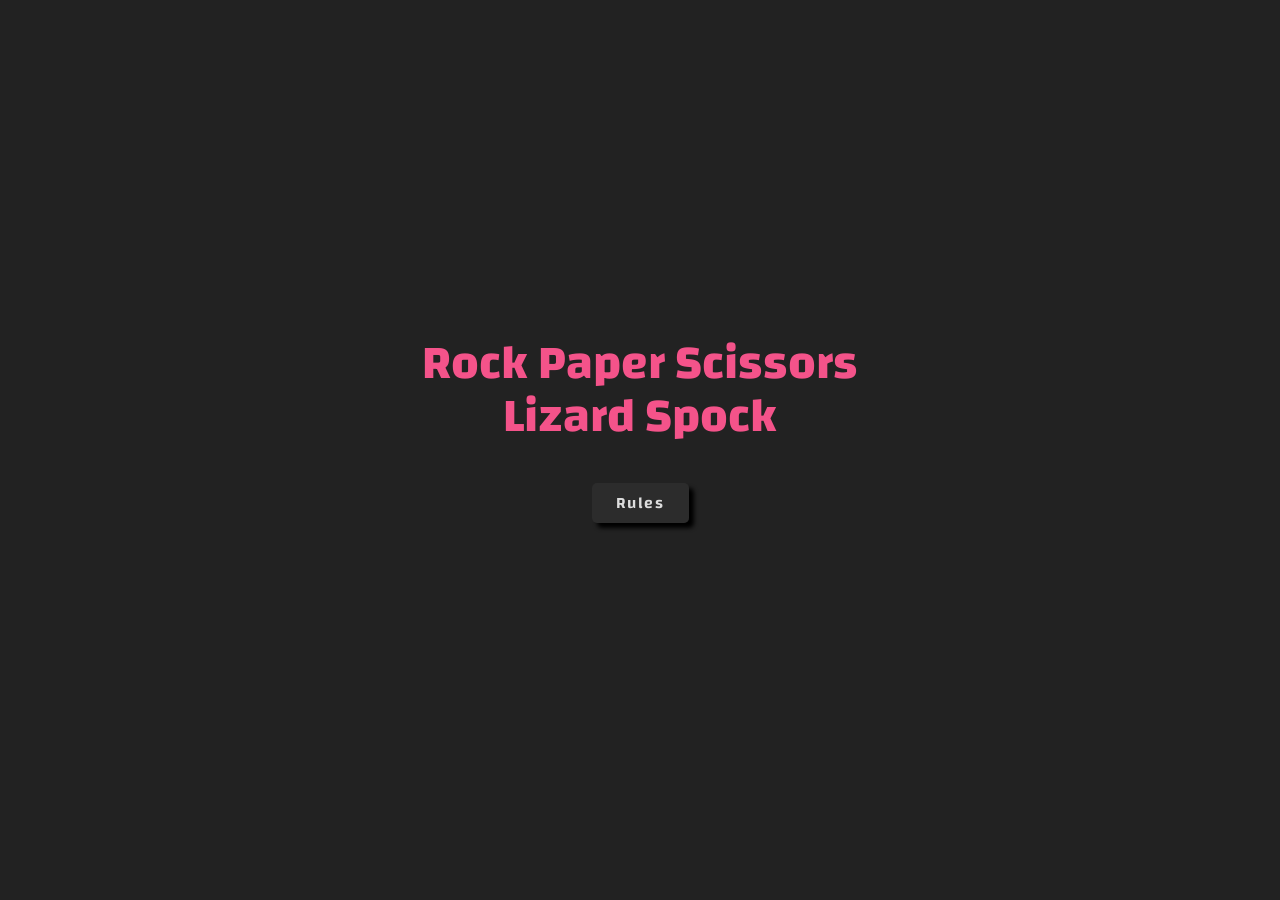
==== projects/rock-paper-scissors-lizard-spock/index.html @ 515b8f93 "Finish the heading and rules" ====
<!DOCTYPE html>
<html lang="en">
<head>
  <meta charset="UTF-8">
  <meta name="viewport" content="width=device-width, initial-scale=1.0">
  <link rel="stylesheet" href="../css-reset.css">
  <link rel="stylesheet" href="./css/style.css">
  <title>Rock Paper Scissors Lizard Spock</title>

  <script src="script.js" defer></script>
</head>
<body>
  <main>
    <h1>Rock Paper Scissors Lizard Spock</h1>
    <div class="rules-button-wrapper">
      <button class="rules-button">Rules</button>
    </div>

    <div class="rules-container">
      <div class="rules">
        <h2>Rules</h2>
        <div class="x-mark-wrapper">
          <button class="x-mark">
            <svg xmlns="http://www.w3.org/2000/svg" viewBox="0 0 384 512">
              <!--!Font Awesome Free 6.5.1 by @fontawesome - https://fontawesome.com License - https://fontawesome.com/license/free Copyright 2024 Fonticons, Inc.-->
              <path d="M342.6 150.6c12.5-12.5 12.5-32.8 0-45.3s-32.8-12.5-45.3 0L192 210.7 86.6 105.4c-12.5-12.5-32.8-12.5-45.3 0s-12.5 32.8 0 45.3L146.7 256 41.4 361.4c-12.5 12.5-12.5 32.8 0 45.3s32.8 12.5 45.3 0L192 301.3 297.4 406.6c12.5 12.5 32.8 12.5 45.3 0s12.5-32.8 0-45.3L237.3 256 342.6 150.6z"/>
            </svg>
          </button>
        </div>
        <ul>
          <li>scissors 
            <span>
              <svg xmlns="http://www.w3.org/2000/svg" viewBox="0 0 512 512"><!--!Font Awesome Free 6.5.1 by @fontawesome - https://fontawesome.com License - https://fontawesome.com/license/free Copyright 2024 Fonticons, Inc.--><path d="M.2 276.3c-1.2-35.3 26.4-65 61.7-66.2l3.3-.1L57 208.1C22.5 200.5 .7 166.3 8.3 131.8S50.2 75.5 84.7 83.2l173 38.3c2.3-2.9 4.7-5.7 7.1-8.5l18.4-20.3C299.9 74.5 323.5 64 348.3 64l10.2 0c54.1 0 104.1 28.7 131.3 75.4l1.5 2.6c13.6 23.2 20.7 49.7 20.7 76.6L512 344c0 66.3-53.7 120-120 120l-8 0-96 0c-35.3 0-64-28.7-64-64c0-2.8 .2-5.6 .5-8.3c-19.4-11-32.5-31.8-32.5-55.7c0-.8 0-1.6 0-2.4L66.4 338c-35.3 1.2-65-26.4-66.2-61.7zm63.4-18.2c-8.8 .3-15.7 7.7-15.4 16.5s7.7 15.7 16.5 15.4l161.5-5.6c9.8-.3 18.7 5.3 22.7 14.2s2.2 19.3-4.5 26.4c-2.8 2.9-4.4 6.7-4.4 11c0 8.8 7.2 16 16 16c9.1 0 17.4 5.1 21.5 13.3s3.2 17.9-2.3 25.1c-2 2.7-3.2 6-3.2 9.6c0 8.8 7.2 16 16 16l96 0 8 0c39.8 0 72-32.2 72-72l0-125.4c0-18.4-4.9-36.5-14.2-52.4l-1.5-2.6c-18.6-32-52.8-51.6-89.8-51.6l-10.2 0c-11.3 0-22 4.8-29.6 13.1l-17.5-15.9 17.5 15.9-18.4 20.3c-.6 .6-1.1 1.3-1.7 1.9l57 13.2c8.6 2 14 10.6 12 19.2s-10.6 14-19.2 12l-85.6-19.7L74.3 130c-8.6-1.9-17.2 3.5-19.1 12.2s3.5 17.2 12.2 19.1l187.5 41.6c10.2 2.3 17.8 10.9 18.7 21.4l.1 1c.6 6.6-1.5 13.1-5.8 18.1s-10.6 7.9-17.2 8.2L63.6 258.1z"/></svg>
            </span>
            cuts paper
            <span>
              <svg xmlns="http://www.w3.org/2000/svg" viewBox="0 0 512 512"><!--!Font Awesome Free 6.5.1 by @fontawesome - https://fontawesome.com License - https://fontawesome.com/license/free Copyright 2024 Fonticons, Inc.--><path d="M256 0c-25.3 0-47.2 14.7-57.6 36c-7-2.6-14.5-4-22.4-4c-35.3 0-64 28.7-64 64V261.5l-2.7-2.7c-25-25-65.5-25-90.5 0s-25 65.5 0 90.5L106.5 437c48 48 113.1 75 181 75H296h8c1.5 0 3-.1 4.5-.4c91.7-6.2 165-79.4 171.1-171.1c.3-1.5 .4-3 .4-4.5V160c0-35.3-28.7-64-64-64c-5.5 0-10.9 .7-16 2V96c0-35.3-28.7-64-64-64c-7.9 0-15.4 1.4-22.4 4C303.2 14.7 281.3 0 256 0zM240 96.1c0 0 0-.1 0-.1V64c0-8.8 7.2-16 16-16s16 7.2 16 16V95.9c0 0 0 .1 0 .1V232c0 13.3 10.7 24 24 24s24-10.7 24-24V96c0 0 0 0 0-.1c0-8.8 7.2-16 16-16s16 7.2 16 16v55.9c0 0 0 .1 0 .1v80c0 13.3 10.7 24 24 24s24-10.7 24-24V160.1c0 0 0-.1 0-.1c0-8.8 7.2-16 16-16s16 7.2 16 16V332.9c-.1 .6-.1 1.3-.2 1.9c-3.4 69.7-59.3 125.6-129 129c-.6 0-1.3 .1-1.9 .2H296h-8.5c-55.2 0-108.1-21.9-147.1-60.9L52.7 315.3c-6.2-6.2-6.2-16.4 0-22.6s16.4-6.2 22.6 0L119 336.4c6.9 6.9 17.2 8.9 26.2 5.2s14.8-12.5 14.8-22.2V96c0-8.8 7.2-16 16-16c8.8 0 16 7.1 16 15.9V232c0 13.3 10.7 24 24 24s24-10.7 24-24V96.1z"/></svg>
            </span>
          </li>

          <li>paper
            <span>
              <svg xmlns="http://www.w3.org/2000/svg" viewBox="0 0 512 512"><!--!Font Awesome Free 6.5.1 by @fontawesome - https://fontawesome.com License - https://fontawesome.com/license/free Copyright 2024 Fonticons, Inc.--><path d="M256 0c-25.3 0-47.2 14.7-57.6 36c-7-2.6-14.5-4-22.4-4c-35.3 0-64 28.7-64 64V261.5l-2.7-2.7c-25-25-65.5-25-90.5 0s-25 65.5 0 90.5L106.5 437c48 48 113.1 75 181 75H296h8c1.5 0 3-.1 4.5-.4c91.7-6.2 165-79.4 171.1-171.1c.3-1.5 .4-3 .4-4.5V160c0-35.3-28.7-64-64-64c-5.5 0-10.9 .7-16 2V96c0-35.3-28.7-64-64-64c-7.9 0-15.4 1.4-22.4 4C303.2 14.7 281.3 0 256 0zM240 96.1c0 0 0-.1 0-.1V64c0-8.8 7.2-16 16-16s16 7.2 16 16V95.9c0 0 0 .1 0 .1V232c0 13.3 10.7 24 24 24s24-10.7 24-24V96c0 0 0 0 0-.1c0-8.8 7.2-16 16-16s16 7.2 16 16v55.9c0 0 0 .1 0 .1v80c0 13.3 10.7 24 24 24s24-10.7 24-24V160.1c0 0 0-.1 0-.1c0-8.8 7.2-16 16-16s16 7.2 16 16V332.9c-.1 .6-.1 1.3-.2 1.9c-3.4 69.7-59.3 125.6-129 129c-.6 0-1.3 .1-1.9 .2H296h-8.5c-55.2 0-108.1-21.9-147.1-60.9L52.7 315.3c-6.2-6.2-6.2-16.4 0-22.6s16.4-6.2 22.6 0L119 336.4c6.9 6.9 17.2 8.9 26.2 5.2s14.8-12.5 14.8-22.2V96c0-8.8 7.2-16 16-16c8.8 0 16 7.1 16 15.9V232c0 13.3 10.7 24 24 24s24-10.7 24-24V96.1z"/></svg>
            </span>
            covers rock
            <span>
              <svg xmlns="http://www.w3.org/2000/svg" viewBox="0 0 448 512"><!--!Font Awesome Free 6.5.1 by @fontawesome - https://fontawesome.com License - https://fontawesome.com/license/free Copyright 2024 Fonticons, Inc.--><path d="M144 64c0-8.8 7.2-16 16-16s16 7.2 16 16c0 9.1 5.1 17.4 13.3 21.5s17.9 3.2 25.1-2.3c2.7-2 6-3.2 9.6-3.2c8.8 0 16 7.2 16 16c0 9.1 5.1 17.4 13.3 21.5s17.9 3.2 25.1-2.3c2.7-2 6-3.2 9.6-3.2c8.8 0 16 7.2 16 16c0 9.1 5.1 17.4 13.3 21.5s17.9 3.2 25.1-2.3c2.7-2 6-3.2 9.6-3.2c8.8 0 16 7.2 16 16V264c0 31.3-20 58-48 67.9c-9.6 3.4-16 12.5-16 22.6V488c0 13.3 10.7 24 24 24s24-10.7 24-24V370.2c38-20.1 64-60.1 64-106.2V160c0-35.3-28.7-64-64-64c-2.8 0-5.6 .2-8.3 .5C332.8 77.1 311.9 64 288 64c-2.8 0-5.6 .2-8.3 .5C268.8 45.1 247.9 32 224 32c-2.8 0-5.6 .2-8.3 .5C204.8 13.1 183.9 0 160 0C124.7 0 96 28.7 96 64v64.3c-11.7 7.4-22.5 16.4-32 26.9l17.8 16.1L64 155.2l-9.4 10.5C40 181.8 32 202.8 32 224.6v12.8c0 49.6 24.2 96.1 64.8 124.5l13.8-19.7L96.8 361.9l8.9 6.2c6.9 4.8 14.4 8.6 22.3 11.3V488c0 13.3 10.7 24 24 24s24-10.7 24-24V359.9c0-12.6-9.8-23.1-22.4-23.9c-7.3-.5-14.3-2.9-20.3-7.1l-13.1 18.7 13.1-18.7-8.9-6.2C96.6 303.1 80 271.3 80 237.4V224.6c0-9.9 3.7-19.4 10.3-26.8l9.4-10.5c3.8-4.2 7.9-8.1 12.3-11.6V208c0 8.8 7.2 16 16 16s16-7.2 16-16V142.3 128 64z"/></svg>
            </span>
          </li>

          <li>rock
            <span>
              <svg xmlns="http://www.w3.org/2000/svg" viewBox="0 0 448 512"><!--!Font Awesome Free 6.5.1 by @fontawesome - https://fontawesome.com License - https://fontawesome.com/license/free Copyright 2024 Fonticons, Inc.--><path d="M144 64c0-8.8 7.2-16 16-16s16 7.2 16 16c0 9.1 5.1 17.4 13.3 21.5s17.9 3.2 25.1-2.3c2.7-2 6-3.2 9.6-3.2c8.8 0 16 7.2 16 16c0 9.1 5.1 17.4 13.3 21.5s17.9 3.2 25.1-2.3c2.7-2 6-3.2 9.6-3.2c8.8 0 16 7.2 16 16c0 9.1 5.1 17.4 13.3 21.5s17.9 3.2 25.1-2.3c2.7-2 6-3.2 9.6-3.2c8.8 0 16 7.2 16 16V264c0 31.3-20 58-48 67.9c-9.6 3.4-16 12.5-16 22.6V488c0 13.3 10.7 24 24 24s24-10.7 24-24V370.2c38-20.1 64-60.1 64-106.2V160c0-35.3-28.7-64-64-64c-2.8 0-5.6 .2-8.3 .5C332.8 77.1 311.9 64 288 64c-2.8 0-5.6 .2-8.3 .5C268.8 45.1 247.9 32 224 32c-2.8 0-5.6 .2-8.3 .5C204.8 13.1 183.9 0 160 0C124.7 0 96 28.7 96 64v64.3c-11.7 7.4-22.5 16.4-32 26.9l17.8 16.1L64 155.2l-9.4 10.5C40 181.8 32 202.8 32 224.6v12.8c0 49.6 24.2 96.1 64.8 124.5l13.8-19.7L96.8 361.9l8.9 6.2c6.9 4.8 14.4 8.6 22.3 11.3V488c0 13.3 10.7 24 24 24s24-10.7 24-24V359.9c0-12.6-9.8-23.1-22.4-23.9c-7.3-.5-14.3-2.9-20.3-7.1l-13.1 18.7 13.1-18.7-8.9-6.2C96.6 303.1 80 271.3 80 237.4V224.6c0-9.9 3.7-19.4 10.3-26.8l9.4-10.5c3.8-4.2 7.9-8.1 12.3-11.6V208c0 8.8 7.2 16 16 16s16-7.2 16-16V142.3 128 64z"/></svg>
            </span>
            crushes lizard
            <span>
              <svg xmlns="http://www.w3.org/2000/svg" viewBox="0 0 512 512"><!--!Font Awesome Free 6.5.1 by @fontawesome - https://fontawesome.com License - https://fontawesome.com/license/free Copyright 2024 Fonticons, Inc.--><path d="M72 112c-13.3 0-24 10.7-24 24s10.7 24 24 24H240c35.3 0 64 28.7 64 64s-28.7 64-64 64H136c-13.3 0-24 10.7-24 24s10.7 24 24 24H288c4.5 0 8.9 1.3 12.7 3.6l64 40c7 4.4 11.3 12.1 11.3 20.4v24c0 13.3-10.7 24-24 24s-24-10.7-24-24V413.3L281.1 384H136c-39.8 0-72-32.2-72-72s32.2-72 72-72H240c8.8 0 16-7.2 16-16s-7.2-16-16-16H72c-39.8 0-72-32.2-72-72S32.2 64 72 64H281.6c46.7 0 90.9 21.5 119.7 58.3l78.4 100.1c20.9 26.7 32.3 59.7 32.3 93.7V424c0 13.3-10.7 24-24 24s-24-10.7-24-24V316.1c0-23.2-7.8-45.8-22.1-64.1L363.5 151.9c-19.7-25.2-49.9-39.9-81.9-39.9H72z"/></svg>
            </span>
          </li>

          <li>lizard
            <span>
              <svg xmlns="http://www.w3.org/2000/svg" viewBox="0 0 512 512"><!--!Font Awesome Free 6.5.1 by @fontawesome - https://fontawesome.com License - https://fontawesome.com/license/free Copyright 2024 Fonticons, Inc.--><path d="M72 112c-13.3 0-24 10.7-24 24s10.7 24 24 24H240c35.3 0 64 28.7 64 64s-28.7 64-64 64H136c-13.3 0-24 10.7-24 24s10.7 24 24 24H288c4.5 0 8.9 1.3 12.7 3.6l64 40c7 4.4 11.3 12.1 11.3 20.4v24c0 13.3-10.7 24-24 24s-24-10.7-24-24V413.3L281.1 384H136c-39.8 0-72-32.2-72-72s32.2-72 72-72H240c8.8 0 16-7.2 16-16s-7.2-16-16-16H72c-39.8 0-72-32.2-72-72S32.2 64 72 64H281.6c46.7 0 90.9 21.5 119.7 58.3l78.4 100.1c20.9 26.7 32.3 59.7 32.3 93.7V424c0 13.3-10.7 24-24 24s-24-10.7-24-24V316.1c0-23.2-7.8-45.8-22.1-64.1L363.5 151.9c-19.7-25.2-49.9-39.9-81.9-39.9H72z"/></svg>
            </span>
            poisons Spock
            <span>
              <svg xmlns="http://www.w3.org/2000/svg" viewBox="0 0 576 512"><!--!Font Awesome Free 6.5.1 by @fontawesome - https://fontawesome.com License - https://fontawesome.com/license/free Copyright 2024 Fonticons, Inc.--><path d="M170.2 80.8C161 47 180.8 12 214.6 2.4c34-9.6 69.4 10.2 79 44.2l30.3 107.1L337.1 84c6.6-34.7 40.1-57.5 74.8-50.9c31.4 6 53 33.9 52 64.9c10-2.6 20.8-2.8 31.5-.1c34.3 8.6 55.1 43.3 46.6 77.6L486.7 397.2C469.8 464.7 409.2 512 339.6 512c-11.2 0-22.5 0-33.7 0c-56.9 0-112.2-19-157.2-53.9l-92-71.6c-27.9-21.7-32.9-61.9-11.2-89.8s61.9-32.9 89.8-11.2l17 13.2L100.5 167.5c-13-32.9 3.2-70.1 36-83c11.1-4.4 22.7-5.4 33.7-3.7zm77.1-21.2c-2.4-8.5-11.2-13.4-19.7-11s-13.4 11.2-11 19.7l54.8 182.4c3.5 12.3-3.3 25.2-15.4 29.3s-25.3-2-30-13.9L174.9 138.1c-3.2-8.2-12.5-12.3-20.8-9s-12.3 12.5-9 20.8l73.3 185.6c12 30.3-23.7 57-49.4 37l-63.1-49.1c-7-5.4-17-4.2-22.5 2.8s-4.2 17 2.8 22.5l92 71.6c36.5 28.4 81.4 43.8 127.7 43.8c11.2 0 22.5 0 33.7 0c47.5 0 89-32.4 100.5-78.5l55.4-221.6c2.1-8.6-3.1-17.3-11.6-19.4s-17.3 3.1-19.4 11.6l-26 104C435.6 271.8 425 280 413 280c-16.5 0-28.9-15-25.8-31.2L415.7 99c1.7-8.7-4-17.1-12.7-18.7s-17.1 4-18.7 12.7L352.5 260c-2.2 11.6-12.4 20-24.2 20c-11 0-20.7-7.3-23.7-17.9L247.4 59.6z"/></svg>
            </span>
          </li>

          <li>Spock
            <span>
              <svg xmlns="http://www.w3.org/2000/svg" viewBox="0 0 576 512"><!--!Font Awesome Free 6.5.1 by @fontawesome - https://fontawesome.com License - https://fontawesome.com/license/free Copyright 2024 Fonticons, Inc.--><path d="M170.2 80.8C161 47 180.8 12 214.6 2.4c34-9.6 69.4 10.2 79 44.2l30.3 107.1L337.1 84c6.6-34.7 40.1-57.5 74.8-50.9c31.4 6 53 33.9 52 64.9c10-2.6 20.8-2.8 31.5-.1c34.3 8.6 55.1 43.3 46.6 77.6L486.7 397.2C469.8 464.7 409.2 512 339.6 512c-11.2 0-22.5 0-33.7 0c-56.9 0-112.2-19-157.2-53.9l-92-71.6c-27.9-21.7-32.9-61.9-11.2-89.8s61.9-32.9 89.8-11.2l17 13.2L100.5 167.5c-13-32.9 3.2-70.1 36-83c11.1-4.4 22.7-5.4 33.7-3.7zm77.1-21.2c-2.4-8.5-11.2-13.4-19.7-11s-13.4 11.2-11 19.7l54.8 182.4c3.5 12.3-3.3 25.2-15.4 29.3s-25.3-2-30-13.9L174.9 138.1c-3.2-8.2-12.5-12.3-20.8-9s-12.3 12.5-9 20.8l73.3 185.6c12 30.3-23.7 57-49.4 37l-63.1-49.1c-7-5.4-17-4.2-22.5 2.8s-4.2 17 2.8 22.5l92 71.6c36.5 28.4 81.4 43.8 127.7 43.8c11.2 0 22.5 0 33.7 0c47.5 0 89-32.4 100.5-78.5l55.4-221.6c2.1-8.6-3.1-17.3-11.6-19.4s-17.3 3.1-19.4 11.6l-26 104C435.6 271.8 425 280 413 280c-16.5 0-28.9-15-25.8-31.2L415.7 99c1.7-8.7-4-17.1-12.7-18.7s-17.1 4-18.7 12.7L352.5 260c-2.2 11.6-12.4 20-24.2 20c-11 0-20.7-7.3-23.7-17.9L247.4 59.6z"/></svg>
            </span>
            smashes scissors
            <span>
              <svg xmlns="http://www.w3.org/2000/svg" viewBox="0 0 512 512"><!--!Font Awesome Free 6.5.1 by @fontawesome - https://fontawesome.com License - https://fontawesome.com/license/free Copyright 2024 Fonticons, Inc.--><path d="M.2 276.3c-1.2-35.3 26.4-65 61.7-66.2l3.3-.1L57 208.1C22.5 200.5 .7 166.3 8.3 131.8S50.2 75.5 84.7 83.2l173 38.3c2.3-2.9 4.7-5.7 7.1-8.5l18.4-20.3C299.9 74.5 323.5 64 348.3 64l10.2 0c54.1 0 104.1 28.7 131.3 75.4l1.5 2.6c13.6 23.2 20.7 49.7 20.7 76.6L512 344c0 66.3-53.7 120-120 120l-8 0-96 0c-35.3 0-64-28.7-64-64c0-2.8 .2-5.6 .5-8.3c-19.4-11-32.5-31.8-32.5-55.7c0-.8 0-1.6 0-2.4L66.4 338c-35.3 1.2-65-26.4-66.2-61.7zm63.4-18.2c-8.8 .3-15.7 7.7-15.4 16.5s7.7 15.7 16.5 15.4l161.5-5.6c9.8-.3 18.7 5.3 22.7 14.2s2.2 19.3-4.5 26.4c-2.8 2.9-4.4 6.7-4.4 11c0 8.8 7.2 16 16 16c9.1 0 17.4 5.1 21.5 13.3s3.2 17.9-2.3 25.1c-2 2.7-3.2 6-3.2 9.6c0 8.8 7.2 16 16 16l96 0 8 0c39.8 0 72-32.2 72-72l0-125.4c0-18.4-4.9-36.5-14.2-52.4l-1.5-2.6c-18.6-32-52.8-51.6-89.8-51.6l-10.2 0c-11.3 0-22 4.8-29.6 13.1l-17.5-15.9 17.5 15.9-18.4 20.3c-.6 .6-1.1 1.3-1.7 1.9l57 13.2c8.6 2 14 10.6 12 19.2s-10.6 14-19.2 12l-85.6-19.7L74.3 130c-8.6-1.9-17.2 3.5-19.1 12.2s3.5 17.2 12.2 19.1l187.5 41.6c10.2 2.3 17.8 10.9 18.7 21.4l.1 1c.6 6.6-1.5 13.1-5.8 18.1s-10.6 7.9-17.2 8.2L63.6 258.1z"/></svg>
            </span>
          </li>

          <li>scissors
            <span>
              <svg xmlns="http://www.w3.org/2000/svg" viewBox="0 0 512 512"><!--!Font Awesome Free 6.5.1 by @fontawesome - https://fontawesome.com License - https://fontawesome.com/license/free Copyright 2024 Fonticons, Inc.--><path d="M.2 276.3c-1.2-35.3 26.4-65 61.7-66.2l3.3-.1L57 208.1C22.5 200.5 .7 166.3 8.3 131.8S50.2 75.5 84.7 83.2l173 38.3c2.3-2.9 4.7-5.7 7.1-8.5l18.4-20.3C299.9 74.5 323.5 64 348.3 64l10.2 0c54.1 0 104.1 28.7 131.3 75.4l1.5 2.6c13.6 23.2 20.7 49.7 20.7 76.6L512 344c0 66.3-53.7 120-120 120l-8 0-96 0c-35.3 0-64-28.7-64-64c0-2.8 .2-5.6 .5-8.3c-19.4-11-32.5-31.8-32.5-55.7c0-.8 0-1.6 0-2.4L66.4 338c-35.3 1.2-65-26.4-66.2-61.7zm63.4-18.2c-8.8 .3-15.7 7.7-15.4 16.5s7.7 15.7 16.5 15.4l161.5-5.6c9.8-.3 18.7 5.3 22.7 14.2s2.2 19.3-4.5 26.4c-2.8 2.9-4.4 6.7-4.4 11c0 8.8 7.2 16 16 16c9.1 0 17.4 5.1 21.5 13.3s3.2 17.9-2.3 25.1c-2 2.7-3.2 6-3.2 9.6c0 8.8 7.2 16 16 16l96 0 8 0c39.8 0 72-32.2 72-72l0-125.4c0-18.4-4.9-36.5-14.2-52.4l-1.5-2.6c-18.6-32-52.8-51.6-89.8-51.6l-10.2 0c-11.3 0-22 4.8-29.6 13.1l-17.5-15.9 17.5 15.9-18.4 20.3c-.6 .6-1.1 1.3-1.7 1.9l57 13.2c8.6 2 14 10.6 12 19.2s-10.6 14-19.2 12l-85.6-19.7L74.3 130c-8.6-1.9-17.2 3.5-19.1 12.2s3.5 17.2 12.2 19.1l187.5 41.6c10.2 2.3 17.8 10.9 18.7 21.4l.1 1c.6 6.6-1.5 13.1-5.8 18.1s-10.6 7.9-17.2 8.2L63.6 258.1z"/></svg>
            </span>
            decapitates lizard
            <span>
              <svg xmlns="http://www.w3.org/2000/svg" viewBox="0 0 512 512"><!--!Font Awesome Free 6.5.1 by @fontawesome - https://fontawesome.com License - https://fontawesome.com/license/free Copyright 2024 Fonticons, Inc.--><path d="M72 112c-13.3 0-24 10.7-24 24s10.7 24 24 24H240c35.3 0 64 28.7 64 64s-28.7 64-64 64H136c-13.3 0-24 10.7-24 24s10.7 24 24 24H288c4.5 0 8.9 1.3 12.7 3.6l64 40c7 4.4 11.3 12.1 11.3 20.4v24c0 13.3-10.7 24-24 24s-24-10.7-24-24V413.3L281.1 384H136c-39.8 0-72-32.2-72-72s32.2-72 72-72H240c8.8 0 16-7.2 16-16s-7.2-16-16-16H72c-39.8 0-72-32.2-72-72S32.2 64 72 64H281.6c46.7 0 90.9 21.5 119.7 58.3l78.4 100.1c20.9 26.7 32.3 59.7 32.3 93.7V424c0 13.3-10.7 24-24 24s-24-10.7-24-24V316.1c0-23.2-7.8-45.8-22.1-64.1L363.5 151.9c-19.7-25.2-49.9-39.9-81.9-39.9H72z"/></svg>
            </span>
          </li> 

          <li>lizard
            <span>
              <svg xmlns="http://www.w3.org/2000/svg" viewBox="0 0 512 512"><!--!Font Awesome Free 6.5.1 by @fontawesome - https://fontawesome.com License - https://fontawesome.com/license/free Copyright 2024 Fonticons, Inc.--><path d="M72 112c-13.3 0-24 10.7-24 24s10.7 24 24 24H240c35.3 0 64 28.7 64 64s-28.7 64-64 64H136c-13.3 0-24 10.7-24 24s10.7 24 24 24H288c4.5 0 8.9 1.3 12.7 3.6l64 40c7 4.4 11.3 12.1 11.3 20.4v24c0 13.3-10.7 24-24 24s-24-10.7-24-24V413.3L281.1 384H136c-39.8 0-72-32.2-72-72s32.2-72 72-72H240c8.8 0 16-7.2 16-16s-7.2-16-16-16H72c-39.8 0-72-32.2-72-72S32.2 64 72 64H281.6c46.7 0 90.9 21.5 119.7 58.3l78.4 100.1c20.9 26.7 32.3 59.7 32.3 93.7V424c0 13.3-10.7 24-24 24s-24-10.7-24-24V316.1c0-23.2-7.8-45.8-22.1-64.1L363.5 151.9c-19.7-25.2-49.9-39.9-81.9-39.9H72z"/></svg>
            </span>
            eats paper
            <span>
              <svg xmlns="http://www.w3.org/2000/svg" viewBox="0 0 512 512"><!--!Font Awesome Free 6.5.1 by @fontawesome - https://fontawesome.com License - https://fontawesome.com/license/free Copyright 2024 Fonticons, Inc.--><path d="M256 0c-25.3 0-47.2 14.7-57.6 36c-7-2.6-14.5-4-22.4-4c-35.3 0-64 28.7-64 64V261.5l-2.7-2.7c-25-25-65.5-25-90.5 0s-25 65.5 0 90.5L106.5 437c48 48 113.1 75 181 75H296h8c1.5 0 3-.1 4.5-.4c91.7-6.2 165-79.4 171.1-171.1c.3-1.5 .4-3 .4-4.5V160c0-35.3-28.7-64-64-64c-5.5 0-10.9 .7-16 2V96c0-35.3-28.7-64-64-64c-7.9 0-15.4 1.4-22.4 4C303.2 14.7 281.3 0 256 0zM240 96.1c0 0 0-.1 0-.1V64c0-8.8 7.2-16 16-16s16 7.2 16 16V95.9c0 0 0 .1 0 .1V232c0 13.3 10.7 24 24 24s24-10.7 24-24V96c0 0 0 0 0-.1c0-8.8 7.2-16 16-16s16 7.2 16 16v55.9c0 0 0 .1 0 .1v80c0 13.3 10.7 24 24 24s24-10.7 24-24V160.1c0 0 0-.1 0-.1c0-8.8 7.2-16 16-16s16 7.2 16 16V332.9c-.1 .6-.1 1.3-.2 1.9c-3.4 69.7-59.3 125.6-129 129c-.6 0-1.3 .1-1.9 .2H296h-8.5c-55.2 0-108.1-21.9-147.1-60.9L52.7 315.3c-6.2-6.2-6.2-16.4 0-22.6s16.4-6.2 22.6 0L119 336.4c6.9 6.9 17.2 8.9 26.2 5.2s14.8-12.5 14.8-22.2V96c0-8.8 7.2-16 16-16c8.8 0 16 7.1 16 15.9V232c0 13.3 10.7 24 24 24s24-10.7 24-24V96.1z"/></svg>
            </span>
          </li>

          <li>paper
            <span>
              <svg xmlns="http://www.w3.org/2000/svg" viewBox="0 0 512 512"><!--!Font Awesome Free 6.5.1 by @fontawesome - https://fontawesome.com License - https://fontawesome.com/license/free Copyright 2024 Fonticons, Inc.--><path d="M256 0c-25.3 0-47.2 14.7-57.6 36c-7-2.6-14.5-4-22.4-4c-35.3 0-64 28.7-64 64V261.5l-2.7-2.7c-25-25-65.5-25-90.5 0s-25 65.5 0 90.5L106.5 437c48 48 113.1 75 181 75H296h8c1.5 0 3-.1 4.5-.4c91.7-6.2 165-79.4 171.1-171.1c.3-1.5 .4-3 .4-4.5V160c0-35.3-28.7-64-64-64c-5.5 0-10.9 .7-16 2V96c0-35.3-28.7-64-64-64c-7.9 0-15.4 1.4-22.4 4C303.2 14.7 281.3 0 256 0zM240 96.1c0 0 0-.1 0-.1V64c0-8.8 7.2-16 16-16s16 7.2 16 16V95.9c0 0 0 .1 0 .1V232c0 13.3 10.7 24 24 24s24-10.7 24-24V96c0 0 0 0 0-.1c0-8.8 7.2-16 16-16s16 7.2 16 16v55.9c0 0 0 .1 0 .1v80c0 13.3 10.7 24 24 24s24-10.7 24-24V160.1c0 0 0-.1 0-.1c0-8.8 7.2-16 16-16s16 7.2 16 16V332.9c-.1 .6-.1 1.3-.2 1.9c-3.4 69.7-59.3 125.6-129 129c-.6 0-1.3 .1-1.9 .2H296h-8.5c-55.2 0-108.1-21.9-147.1-60.9L52.7 315.3c-6.2-6.2-6.2-16.4 0-22.6s16.4-6.2 22.6 0L119 336.4c6.9 6.9 17.2 8.9 26.2 5.2s14.8-12.5 14.8-22.2V96c0-8.8 7.2-16 16-16c8.8 0 16 7.1 16 15.9V232c0 13.3 10.7 24 24 24s24-10.7 24-24V96.1z"/></svg>
            </span>
            disproves Spock
            <span>
              <svg xmlns="http://www.w3.org/2000/svg" viewBox="0 0 576 512"><!--!Font Awesome Free 6.5.1 by @fontawesome - https://fontawesome.com License - https://fontawesome.com/license/free Copyright 2024 Fonticons, Inc.--><path d="M170.2 80.8C161 47 180.8 12 214.6 2.4c34-9.6 69.4 10.2 79 44.2l30.3 107.1L337.1 84c6.6-34.7 40.1-57.5 74.8-50.9c31.4 6 53 33.9 52 64.9c10-2.6 20.8-2.8 31.5-.1c34.3 8.6 55.1 43.3 46.6 77.6L486.7 397.2C469.8 464.7 409.2 512 339.6 512c-11.2 0-22.5 0-33.7 0c-56.9 0-112.2-19-157.2-53.9l-92-71.6c-27.9-21.7-32.9-61.9-11.2-89.8s61.9-32.9 89.8-11.2l17 13.2L100.5 167.5c-13-32.9 3.2-70.1 36-83c11.1-4.4 22.7-5.4 33.7-3.7zm77.1-21.2c-2.4-8.5-11.2-13.4-19.7-11s-13.4 11.2-11 19.7l54.8 182.4c3.5 12.3-3.3 25.2-15.4 29.3s-25.3-2-30-13.9L174.9 138.1c-3.2-8.2-12.5-12.3-20.8-9s-12.3 12.5-9 20.8l73.3 185.6c12 30.3-23.7 57-49.4 37l-63.1-49.1c-7-5.4-17-4.2-22.5 2.8s-4.2 17 2.8 22.5l92 71.6c36.5 28.4 81.4 43.8 127.7 43.8c11.2 0 22.5 0 33.7 0c47.5 0 89-32.4 100.5-78.5l55.4-221.6c2.1-8.6-3.1-17.3-11.6-19.4s-17.3 3.1-19.4 11.6l-26 104C435.6 271.8 425 280 413 280c-16.5 0-28.9-15-25.8-31.2L415.7 99c1.7-8.7-4-17.1-12.7-18.7s-17.1 4-18.7 12.7L352.5 260c-2.2 11.6-12.4 20-24.2 20c-11 0-20.7-7.3-23.7-17.9L247.4 59.6z"/></svg>
            </span>
          </li> 

          <li>Spock
            <span>
              <svg xmlns="http://www.w3.org/2000/svg" viewBox="0 0 576 512"><!--!Font Awesome Free 6.5.1 by @fontawesome - https://fontawesome.com License - https://fontawesome.com/license/free Copyright 2024 Fonticons, Inc.--><path d="M170.2 80.8C161 47 180.8 12 214.6 2.4c34-9.6 69.4 10.2 79 44.2l30.3 107.1L337.1 84c6.6-34.7 40.1-57.5 74.8-50.9c31.4 6 53 33.9 52 64.9c10-2.6 20.8-2.8 31.5-.1c34.3 8.6 55.1 43.3 46.6 77.6L486.7 397.2C469.8 464.7 409.2 512 339.6 512c-11.2 0-22.5 0-33.7 0c-56.9 0-112.2-19-157.2-53.9l-92-71.6c-27.9-21.7-32.9-61.9-11.2-89.8s61.9-32.9 89.8-11.2l17 13.2L100.5 167.5c-13-32.9 3.2-70.1 36-83c11.1-4.4 22.7-5.4 33.7-3.7zm77.1-21.2c-2.4-8.5-11.2-13.4-19.7-11s-13.4 11.2-11 19.7l54.8 182.4c3.5 12.3-3.3 25.2-15.4 29.3s-25.3-2-30-13.9L174.9 138.1c-3.2-8.2-12.5-12.3-20.8-9s-12.3 12.5-9 20.8l73.3 185.6c12 30.3-23.7 57-49.4 37l-63.1-49.1c-7-5.4-17-4.2-22.5 2.8s-4.2 17 2.8 22.5l92 71.6c36.5 28.4 81.4 43.8 127.7 43.8c11.2 0 22.5 0 33.7 0c47.5 0 89-32.4 100.5-78.5l55.4-221.6c2.1-8.6-3.1-17.3-11.6-19.4s-17.3 3.1-19.4 11.6l-26 104C435.6 271.8 425 280 413 280c-16.5 0-28.9-15-25.8-31.2L415.7 99c1.7-8.7-4-17.1-12.7-18.7s-17.1 4-18.7 12.7L352.5 260c-2.2 11.6-12.4 20-24.2 20c-11 0-20.7-7.3-23.7-17.9L247.4 59.6z"/></svg>
            </svg>
            </span>
            vaporizes rock
            <span>
              <svg xmlns="http://www.w3.org/2000/svg" viewBox="0 0 448 512"><!--!Font Awesome Free 6.5.1 by @fontawesome - https://fontawesome.com License - https://fontawesome.com/license/free Copyright 2024 Fonticons, Inc.--><path d="M144 64c0-8.8 7.2-16 16-16s16 7.2 16 16c0 9.1 5.1 17.4 13.3 21.5s17.9 3.2 25.1-2.3c2.7-2 6-3.2 9.6-3.2c8.8 0 16 7.2 16 16c0 9.1 5.1 17.4 13.3 21.5s17.9 3.2 25.1-2.3c2.7-2 6-3.2 9.6-3.2c8.8 0 16 7.2 16 16c0 9.1 5.1 17.4 13.3 21.5s17.9 3.2 25.1-2.3c2.7-2 6-3.2 9.6-3.2c8.8 0 16 7.2 16 16V264c0 31.3-20 58-48 67.9c-9.6 3.4-16 12.5-16 22.6V488c0 13.3 10.7 24 24 24s24-10.7 24-24V370.2c38-20.1 64-60.1 64-106.2V160c0-35.3-28.7-64-64-64c-2.8 0-5.6 .2-8.3 .5C332.8 77.1 311.9 64 288 64c-2.8 0-5.6 .2-8.3 .5C268.8 45.1 247.9 32 224 32c-2.8 0-5.6 .2-8.3 .5C204.8 13.1 183.9 0 160 0C124.7 0 96 28.7 96 64v64.3c-11.7 7.4-22.5 16.4-32 26.9l17.8 16.1L64 155.2l-9.4 10.5C40 181.8 32 202.8 32 224.6v12.8c0 49.6 24.2 96.1 64.8 124.5l13.8-19.7L96.8 361.9l8.9 6.2c6.9 4.8 14.4 8.6 22.3 11.3V488c0 13.3 10.7 24 24 24s24-10.7 24-24V359.9c0-12.6-9.8-23.1-22.4-23.9c-7.3-.5-14.3-2.9-20.3-7.1l-13.1 18.7 13.1-18.7-8.9-6.2C96.6 303.1 80 271.3 80 237.4V224.6c0-9.9 3.7-19.4 10.3-26.8l9.4-10.5c3.8-4.2 7.9-8.1 12.3-11.6V208c0 8.8 7.2 16 16 16s16-7.2 16-16V142.3 128 64z"/></svg>
            </span>
          </li>

          <li>rock
            <span>
              <svg xmlns="http://www.w3.org/2000/svg" viewBox="0 0 448 512"><!--!Font Awesome Free 6.5.1 by @fontawesome - https://fontawesome.com License - https://fontawesome.com/license/free Copyright 2024 Fonticons, Inc.--><path d="M144 64c0-8.8 7.2-16 16-16s16 7.2 16 16c0 9.1 5.1 17.4 13.3 21.5s17.9 3.2 25.1-2.3c2.7-2 6-3.2 9.6-3.2c8.8 0 16 7.2 16 16c0 9.1 5.1 17.4 13.3 21.5s17.9 3.2 25.1-2.3c2.7-2 6-3.2 9.6-3.2c8.8 0 16 7.2 16 16c0 9.1 5.1 17.4 13.3 21.5s17.9 3.2 25.1-2.3c2.7-2 6-3.2 9.6-3.2c8.8 0 16 7.2 16 16V264c0 31.3-20 58-48 67.9c-9.6 3.4-16 12.5-16 22.6V488c0 13.3 10.7 24 24 24s24-10.7 24-24V370.2c38-20.1 64-60.1 64-106.2V160c0-35.3-28.7-64-64-64c-2.8 0-5.6 .2-8.3 .5C332.8 77.1 311.9 64 288 64c-2.8 0-5.6 .2-8.3 .5C268.8 45.1 247.9 32 224 32c-2.8 0-5.6 .2-8.3 .5C204.8 13.1 183.9 0 160 0C124.7 0 96 28.7 96 64v64.3c-11.7 7.4-22.5 16.4-32 26.9l17.8 16.1L64 155.2l-9.4 10.5C40 181.8 32 202.8 32 224.6v12.8c0 49.6 24.2 96.1 64.8 124.5l13.8-19.7L96.8 361.9l8.9 6.2c6.9 4.8 14.4 8.6 22.3 11.3V488c0 13.3 10.7 24 24 24s24-10.7 24-24V359.9c0-12.6-9.8-23.1-22.4-23.9c-7.3-.5-14.3-2.9-20.3-7.1l-13.1 18.7 13.1-18.7-8.9-6.2C96.6 303.1 80 271.3 80 237.4V224.6c0-9.9 3.7-19.4 10.3-26.8l9.4-10.5c3.8-4.2 7.9-8.1 12.3-11.6V208c0 8.8 7.2 16 16 16s16-7.2 16-16V142.3 128 64z"/></svg>
            </span>
            crushes scissors
            <span>
              <svg xmlns="http://www.w3.org/2000/svg" viewBox="0 0 512 512"><!--!Font Awesome Free 6.5.1 by @fontawesome - https://fontawesome.com License - https://fontawesome.com/license/free Copyright 2024 Fonticons, Inc.--><path d="M.2 276.3c-1.2-35.3 26.4-65 61.7-66.2l3.3-.1L57 208.1C22.5 200.5 .7 166.3 8.3 131.8S50.2 75.5 84.7 83.2l173 38.3c2.3-2.9 4.7-5.7 7.1-8.5l18.4-20.3C299.9 74.5 323.5 64 348.3 64l10.2 0c54.1 0 104.1 28.7 131.3 75.4l1.5 2.6c13.6 23.2 20.7 49.7 20.7 76.6L512 344c0 66.3-53.7 120-120 120l-8 0-96 0c-35.3 0-64-28.7-64-64c0-2.8 .2-5.6 .5-8.3c-19.4-11-32.5-31.8-32.5-55.7c0-.8 0-1.6 0-2.4L66.4 338c-35.3 1.2-65-26.4-66.2-61.7zm63.4-18.2c-8.8 .3-15.7 7.7-15.4 16.5s7.7 15.7 16.5 15.4l161.5-5.6c9.8-.3 18.7 5.3 22.7 14.2s2.2 19.3-4.5 26.4c-2.8 2.9-4.4 6.7-4.4 11c0 8.8 7.2 16 16 16c9.1 0 17.4 5.1 21.5 13.3s3.2 17.9-2.3 25.1c-2 2.7-3.2 6-3.2 9.6c0 8.8 7.2 16 16 16l96 0 8 0c39.8 0 72-32.2 72-72l0-125.4c0-18.4-4.9-36.5-14.2-52.4l-1.5-2.6c-18.6-32-52.8-51.6-89.8-51.6l-10.2 0c-11.3 0-22 4.8-29.6 13.1l-17.5-15.9 17.5 15.9-18.4 20.3c-.6 .6-1.1 1.3-1.7 1.9l57 13.2c8.6 2 14 10.6 12 19.2s-10.6 14-19.2 12l-85.6-19.7L74.3 130c-8.6-1.9-17.2 3.5-19.1 12.2s3.5 17.2 12.2 19.1l187.5 41.6c10.2 2.3 17.8 10.9 18.7 21.4l.1 1c.6 6.6-1.5 13.1-5.8 18.1s-10.6 7.9-17.2 8.2L63.6 258.1z"/></svg>
            </span>
          </li>
        </ul>
      </div>
    </div>
  </main>
</body>
</html>
---- projects/rock-paper-scissors-lizard-spock/css/style.css ----
@import url("https://fonts.googleapis.com/css2?family=Changa:wght@200..800&display=swap");
* {
  box-sizing: border-box;
}

body {
  min-height: 100vh;
  display: grid;
  align-items: center;
  font-family: "Changa", sans-serif;
  background-color: #222;
  padding: 1.2rem;
  color: #ddd;
}

main {
  display: grid;
  justify-items: center;
}

h1 {
  max-width: 31.25rem;
  font-size: clamp(1.9rem, 6vw, 3rem);
  line-height: 1.1em;
  text-align: center;
  font-weight: 700;
  color: #f4538a;
}

.rules-button {
  margin: 2.5rem 0;
  padding: 0.3rem 1.5rem;
  font-family: inherit;
  font-size: 1rem;
  font-weight: 600;
  letter-spacing: 0.1em;
  color: #ddd;
  cursor: pointer;
  background-color: rgba(51, 51, 51, 0.6);
  border: 0;
  box-shadow: 0.3125rem 0.3125rem 0.25rem #000;
  border-radius: 0.3125rem;
  transition: color 0.2s, box-shadow 0.2s, transform 0.2s, background-color 0.2s;
}
.rules-button:hover {
  color: rgba(221, 221, 221, 0.6);
}
.rules-button:active {
  transform: scale(0.98);
  box-shadow: 1px 1px 1px black;
  background-color: rgba(51, 51, 51, 0.9);
}
.rules-button:focus-visible {
  filter: drop-shadow(0px 0px 1px rgba(221, 221, 221, 0.6));
  outline: 0;
}

.rules-container {
  width: 100%;
  min-height: 100vh;
  opacity: 0;
  position: absolute;
  top: 0;
  z-index: -1;
  background-color: rgba(0, 0, 0, 0.8);
  color: #ddd;
  font-size: clamp(1rem, 2vw, 1.2rem);
  border-radius: 0.625rem;
  display: grid;
  place-items: center;
  transition: opacity 0.5s ease-in-out, z-index 0.5s ease-in-out;
}
.rules-container.reveal {
  opacity: 1;
  z-index: 10;
}
.rules-container .rules {
  background-color: #222;
  color: #ddd;
  border-radius: 0.625rem;
  padding: 0 1.5rem 1.5rem 3rem;
  display: grid;
}
.rules-container .rules .x-mark-wrapper {
  grid-area: 1/2/2/3;
  place-self: center end;
}
.rules-container .rules .x-mark {
  background-color: transparent;
  border: 0;
  padding: 0;
  cursor: pointer;
}
.rules-container .rules .x-mark svg {
  fill: #ddd;
  width: clamp(1.2rem, 2.5vw, 1.5rem);
  vertical-align: middle;
  transition: fill 0.2s;
}
.rules-container .rules .x-mark:hover svg {
  fill: rgba(221, 221, 221, 0.4);
}
.rules-container .rules .x-mark:active {
  transform: scale(0.95);
}
.rules-container h2 {
  font-size: clamp(1.5rem, 3.1vw, 2rem);
  font-weight: 600;
  margin: 1.5rem 0;
}
.rules-container ul {
  grid-column: span 2;
  list-style-type: circle;
  list-style-position: outside;
  line-height: 1.7em;
}
.rules-container ul svg {
  width: clamp(1rem, 2vw, 1.25rem);
  height: auto;
  fill: #faa300;
  vertical-align: middle;
}/*# sourceMappingURL=style.css.map */
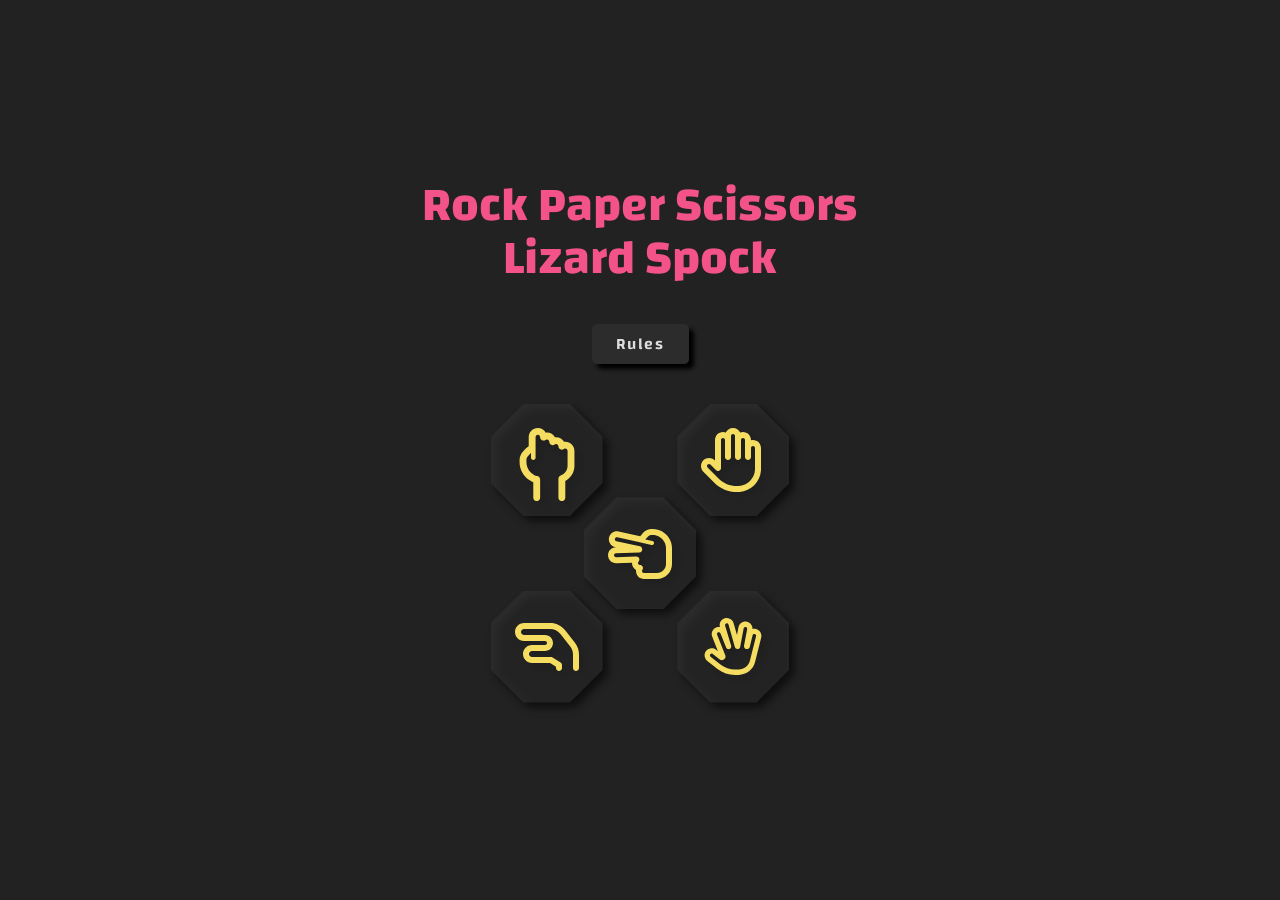
==== commit 517e116c: "Add style to the hand signals" ====
--- a/projects/rock-paper-scissors-lizard-spock/index.html
+++ b/projects/rock-paper-scissors-lizard-spock/index.html
@@ -131,6 +131,36 @@
         </ul>
       </div>
     </div>
+
+    <div class="game-container">
+      <div class="hand-signals">
+        <div class="rock wrapper">
+          <button>
+            <svg xmlns="http://www.w3.org/2000/svg" viewBox="0 0 448 512"><!--!Font Awesome Free 6.5.1 by @fontawesome - https://fontawesome.com License - https://fontawesome.com/license/free Copyright 2024 Fonticons, Inc.--><path d="M144 64c0-8.8 7.2-16 16-16s16 7.2 16 16c0 9.1 5.1 17.4 13.3 21.5s17.9 3.2 25.1-2.3c2.7-2 6-3.2 9.6-3.2c8.8 0 16 7.2 16 16c0 9.1 5.1 17.4 13.3 21.5s17.9 3.2 25.1-2.3c2.7-2 6-3.2 9.6-3.2c8.8 0 16 7.2 16 16c0 9.1 5.1 17.4 13.3 21.5s17.9 3.2 25.1-2.3c2.7-2 6-3.2 9.6-3.2c8.8 0 16 7.2 16 16V264c0 31.3-20 58-48 67.9c-9.6 3.4-16 12.5-16 22.6V488c0 13.3 10.7 24 24 24s24-10.7 24-24V370.2c38-20.1 64-60.1 64-106.2V160c0-35.3-28.7-64-64-64c-2.8 0-5.6 .2-8.3 .5C332.8 77.1 311.9 64 288 64c-2.8 0-5.6 .2-8.3 .5C268.8 45.1 247.9 32 224 32c-2.8 0-5.6 .2-8.3 .5C204.8 13.1 183.9 0 160 0C124.7 0 96 28.7 96 64v64.3c-11.7 7.4-22.5 16.4-32 26.9l17.8 16.1L64 155.2l-9.4 10.5C40 181.8 32 202.8 32 224.6v12.8c0 49.6 24.2 96.1 64.8 124.5l13.8-19.7L96.8 361.9l8.9 6.2c6.9 4.8 14.4 8.6 22.3 11.3V488c0 13.3 10.7 24 24 24s24-10.7 24-24V359.9c0-12.6-9.8-23.1-22.4-23.9c-7.3-.5-14.3-2.9-20.3-7.1l-13.1 18.7 13.1-18.7-8.9-6.2C96.6 303.1 80 271.3 80 237.4V224.6c0-9.9 3.7-19.4 10.3-26.8l9.4-10.5c3.8-4.2 7.9-8.1 12.3-11.6V208c0 8.8 7.2 16 16 16s16-7.2 16-16V142.3 128 64z"/></svg>
+          </button>
+        </div>
+        <div class="paper wrapper">
+          <button>
+            <svg xmlns="http://www.w3.org/2000/svg" viewBox="0 0 512 512"><!--!Font Awesome Free 6.5.1 by @fontawesome - https://fontawesome.com License - https://fontawesome.com/license/free Copyright 2024 Fonticons, Inc.--><path d="M256 0c-25.3 0-47.2 14.7-57.6 36c-7-2.6-14.5-4-22.4-4c-35.3 0-64 28.7-64 64V261.5l-2.7-2.7c-25-25-65.5-25-90.5 0s-25 65.5 0 90.5L106.5 437c48 48 113.1 75 181 75H296h8c1.5 0 3-.1 4.5-.4c91.7-6.2 165-79.4 171.1-171.1c.3-1.5 .4-3 .4-4.5V160c0-35.3-28.7-64-64-64c-5.5 0-10.9 .7-16 2V96c0-35.3-28.7-64-64-64c-7.9 0-15.4 1.4-22.4 4C303.2 14.7 281.3 0 256 0zM240 96.1c0 0 0-.1 0-.1V64c0-8.8 7.2-16 16-16s16 7.2 16 16V95.9c0 0 0 .1 0 .1V232c0 13.3 10.7 24 24 24s24-10.7 24-24V96c0 0 0 0 0-.1c0-8.8 7.2-16 16-16s16 7.2 16 16v55.9c0 0 0 .1 0 .1v80c0 13.3 10.7 24 24 24s24-10.7 24-24V160.1c0 0 0-.1 0-.1c0-8.8 7.2-16 16-16s16 7.2 16 16V332.9c-.1 .6-.1 1.3-.2 1.9c-3.4 69.7-59.3 125.6-129 129c-.6 0-1.3 .1-1.9 .2H296h-8.5c-55.2 0-108.1-21.9-147.1-60.9L52.7 315.3c-6.2-6.2-6.2-16.4 0-22.6s16.4-6.2 22.6 0L119 336.4c6.9 6.9 17.2 8.9 26.2 5.2s14.8-12.5 14.8-22.2V96c0-8.8 7.2-16 16-16c8.8 0 16 7.1 16 15.9V232c0 13.3 10.7 24 24 24s24-10.7 24-24V96.1z"/></svg>
+          </button>
+        </div>
+        <div class="scissors wrapper">
+          <button>
+            <svg xmlns="http://www.w3.org/2000/svg" viewBox="0 0 512 512"><!--!Font Awesome Free 6.5.1 by @fontawesome - https://fontawesome.com License - https://fontawesome.com/license/free Copyright 2024 Fonticons, Inc.--><path d="M.2 276.3c-1.2-35.3 26.4-65 61.7-66.2l3.3-.1L57 208.1C22.5 200.5 .7 166.3 8.3 131.8S50.2 75.5 84.7 83.2l173 38.3c2.3-2.9 4.7-5.7 7.1-8.5l18.4-20.3C299.9 74.5 323.5 64 348.3 64l10.2 0c54.1 0 104.1 28.7 131.3 75.4l1.5 2.6c13.6 23.2 20.7 49.7 20.7 76.6L512 344c0 66.3-53.7 120-120 120l-8 0-96 0c-35.3 0-64-28.7-64-64c0-2.8 .2-5.6 .5-8.3c-19.4-11-32.5-31.8-32.5-55.7c0-.8 0-1.6 0-2.4L66.4 338c-35.3 1.2-65-26.4-66.2-61.7zm63.4-18.2c-8.8 .3-15.7 7.7-15.4 16.5s7.7 15.7 16.5 15.4l161.5-5.6c9.8-.3 18.7 5.3 22.7 14.2s2.2 19.3-4.5 26.4c-2.8 2.9-4.4 6.7-4.4 11c0 8.8 7.2 16 16 16c9.1 0 17.4 5.1 21.5 13.3s3.2 17.9-2.3 25.1c-2 2.7-3.2 6-3.2 9.6c0 8.8 7.2 16 16 16l96 0 8 0c39.8 0 72-32.2 72-72l0-125.4c0-18.4-4.9-36.5-14.2-52.4l-1.5-2.6c-18.6-32-52.8-51.6-89.8-51.6l-10.2 0c-11.3 0-22 4.8-29.6 13.1l-17.5-15.9 17.5 15.9-18.4 20.3c-.6 .6-1.1 1.3-1.7 1.9l57 13.2c8.6 2 14 10.6 12 19.2s-10.6 14-19.2 12l-85.6-19.7L74.3 130c-8.6-1.9-17.2 3.5-19.1 12.2s3.5 17.2 12.2 19.1l187.5 41.6c10.2 2.3 17.8 10.9 18.7 21.4l.1 1c.6 6.6-1.5 13.1-5.8 18.1s-10.6 7.9-17.2 8.2L63.6 258.1z"/></svg>
+          </button>
+        </div>
+        <div class="lizard wrapper">
+          <button>
+            <svg xmlns="http://www.w3.org/2000/svg" viewBox="0 0 512 512"><!--!Font Awesome Free 6.5.1 by @fontawesome - https://fontawesome.com License - https://fontawesome.com/license/free Copyright 2024 Fonticons, Inc.--><path d="M72 112c-13.3 0-24 10.7-24 24s10.7 24 24 24H240c35.3 0 64 28.7 64 64s-28.7 64-64 64H136c-13.3 0-24 10.7-24 24s10.7 24 24 24H288c4.5 0 8.9 1.3 12.7 3.6l64 40c7 4.4 11.3 12.1 11.3 20.4v24c0 13.3-10.7 24-24 24s-24-10.7-24-24V413.3L281.1 384H136c-39.8 0-72-32.2-72-72s32.2-72 72-72H240c8.8 0 16-7.2 16-16s-7.2-16-16-16H72c-39.8 0-72-32.2-72-72S32.2 64 72 64H281.6c46.7 0 90.9 21.5 119.7 58.3l78.4 100.1c20.9 26.7 32.3 59.7 32.3 93.7V424c0 13.3-10.7 24-24 24s-24-10.7-24-24V316.1c0-23.2-7.8-45.8-22.1-64.1L363.5 151.9c-19.7-25.2-49.9-39.9-81.9-39.9H72z"/></svg>
+          </button>
+        </div>
+        <div class="spock wrapper">
+          <button>
+            <svg xmlns="http://www.w3.org/2000/svg" viewBox="0 0 576 512"><!--!Font Awesome Free 6.5.1 by @fontawesome - https://fontawesome.com License - https://fontawesome.com/license/free Copyright 2024 Fonticons, Inc.--><path d="M170.2 80.8C161 47 180.8 12 214.6 2.4c34-9.6 69.4 10.2 79 44.2l30.3 107.1L337.1 84c6.6-34.7 40.1-57.5 74.8-50.9c31.4 6 53 33.9 52 64.9c10-2.6 20.8-2.8 31.5-.1c34.3 8.6 55.1 43.3 46.6 77.6L486.7 397.2C469.8 464.7 409.2 512 339.6 512c-11.2 0-22.5 0-33.7 0c-56.9 0-112.2-19-157.2-53.9l-92-71.6c-27.9-21.7-32.9-61.9-11.2-89.8s61.9-32.9 89.8-11.2l17 13.2L100.5 167.5c-13-32.9 3.2-70.1 36-83c11.1-4.4 22.7-5.4 33.7-3.7zm77.1-21.2c-2.4-8.5-11.2-13.4-19.7-11s-13.4 11.2-11 19.7l54.8 182.4c3.5 12.3-3.3 25.2-15.4 29.3s-25.3-2-30-13.9L174.9 138.1c-3.2-8.2-12.5-12.3-20.8-9s-12.3 12.5-9 20.8l73.3 185.6c12 30.3-23.7 57-49.4 37l-63.1-49.1c-7-5.4-17-4.2-22.5 2.8s-4.2 17 2.8 22.5l92 71.6c36.5 28.4 81.4 43.8 127.7 43.8c11.2 0 22.5 0 33.7 0c47.5 0 89-32.4 100.5-78.5l55.4-221.6c2.1-8.6-3.1-17.3-11.6-19.4s-17.3 3.1-19.4 11.6l-26 104C435.6 271.8 425 280 413 280c-16.5 0-28.9-15-25.8-31.2L415.7 99c1.7-8.7-4-17.1-12.7-18.7s-17.1 4-18.7 12.7L352.5 260c-2.2 11.6-12.4 20-24.2 20c-11 0-20.7-7.3-23.7-17.9L247.4 59.6z"/></svg>
+          </button>
+        </div>
+      </div>
+    </div>
   </main>
 </body>
 </html>
--- a/projects/rock-paper-scissors-lizard-spock/css/style.css
+++ b/projects/rock-paper-scissors-lizard-spock/css/style.css
@@ -119,4 +119,72 @@
   height: auto;
   fill: #faa300;
   vertical-align: middle;
+}
+
+.game-container {
+  --hand-signal-size: clamp(5rem, 14vw, 7rem);
+  display: flex;
+  flex-wrap: wrap;
+  gap: 1.5rem;
+  justify-content: center;
+}
+.game-container .hand-signals {
+  width: calc(var(--hand-signal-size) * 3);
+}
+
+.hand-signals {
+  display: grid;
+  grid-template: repeat(17, 1fr)/repeat(18, 1fr);
+  grid-template-areas: ".. ro ro ro ro ro ro .. .. .. .. pa pa pa pa pa pa .." ".. ro ro ro ro ro ro .. .. .. .. pa pa pa pa pa pa .." ".. ro ro ro ro ro ro .. .. .. .. pa pa pa pa pa pa .." ".. ro ro ro ro ro ro .. .. .. .. pa pa pa pa pa pa .." ".. ro ro ro ro ro ro .. .. .. .. pa pa pa pa pa pa .." ".. .. .. .. .. .. sc sc sc sc sc sc .. .. .. .. .. .." ".. .. .. .. .. .. sc sc sc sc sc sc .. .. .. .. .. .." ".. .. .. .. .. .. sc sc sc sc sc sc .. .. .. .. .. .." ".. .. .. .. .. .. sc sc sc sc sc sc .. .. .. .. .. .." ".. .. .. .. .. .. sc sc sc sc sc sc .. .. .. .. .. .." ".. .. .. .. .. .. sc sc sc sc sc sc .. .. .. .. .. .." ".. li li li li li li .. .. .. .. sp sp sp sp sp sp .." ".. li li li li li li .. .. .. .. sp sp sp sp sp sp .." ".. li li li li li li .. .. .. .. sp sp sp sp sp sp .." ".. li li li li li li .. .. .. .. sp sp sp sp sp sp .." ".. li li li li li li .. .. .. .. sp sp sp sp sp sp ..";
+}
+.hand-signals .wrapper {
+  filter: drop-shadow(0.3125rem 0.3125rem 0.25rem #000);
+  transition: filter 0.1s;
+}
+.hand-signals .wrapper:has(button:active) {
+  filter: drop-shadow(1px 1px 1px #000);
+}
+.hand-signals .wrapper:has(button:focus-visible) {
+  filter: drop-shadow(0 0 1px rgba(221, 221, 221, 0.6));
+}
+.hand-signals .wrapper button {
+  -webkit-clip-path: polygon(29.29% 0, 70.71% 0, 100% 29.29%, 100% 70.71%, 70.71% 100%, 29.29% 100%, 0 70.71%, 0 29.29%);
+          clip-path: polygon(29.29% 0, 70.71% 0, 100% 29.29%, 100% 70.71%, 70.71% 100%, 29.29% 100%, 0 70.71%, 0 29.29%);
+  width: var(--hand-signal-size);
+  height: var(--hand-signal-size);
+  padding: 1.5rem;
+  background-color: rgba(51, 51, 51, 0.6);
+  border: 0;
+  cursor: pointer;
+  transition: transform 0.1s, background-color 0.1s;
+}
+.hand-signals .wrapper button:hover svg {
+  fill: #f9ea9f;
+}
+.hand-signals .wrapper button:active {
+  background-color: rgba(51, 51, 51, 0.8);
+  transform: scale(0.95);
+}
+.hand-signals .wrapper.rock {
+  grid-area: ro;
+  grid-row-end: 7;
+}
+.hand-signals .wrapper.paper {
+  grid-area: pa;
+  grid-row-end: 7;
+}
+.hand-signals .wrapper.scissors {
+  grid-area: sc;
+}
+.hand-signals .wrapper.lizard {
+  grid-area: li;
+  grid-row-start: 11;
+}
+.hand-signals .wrapper.spock {
+  grid-area: sp;
+  grid-row-start: 11;
+}
+.hand-signals svg {
+  fill: #f5dd61;
+  display: block;
 }/*# sourceMappingURL=style.css.map */
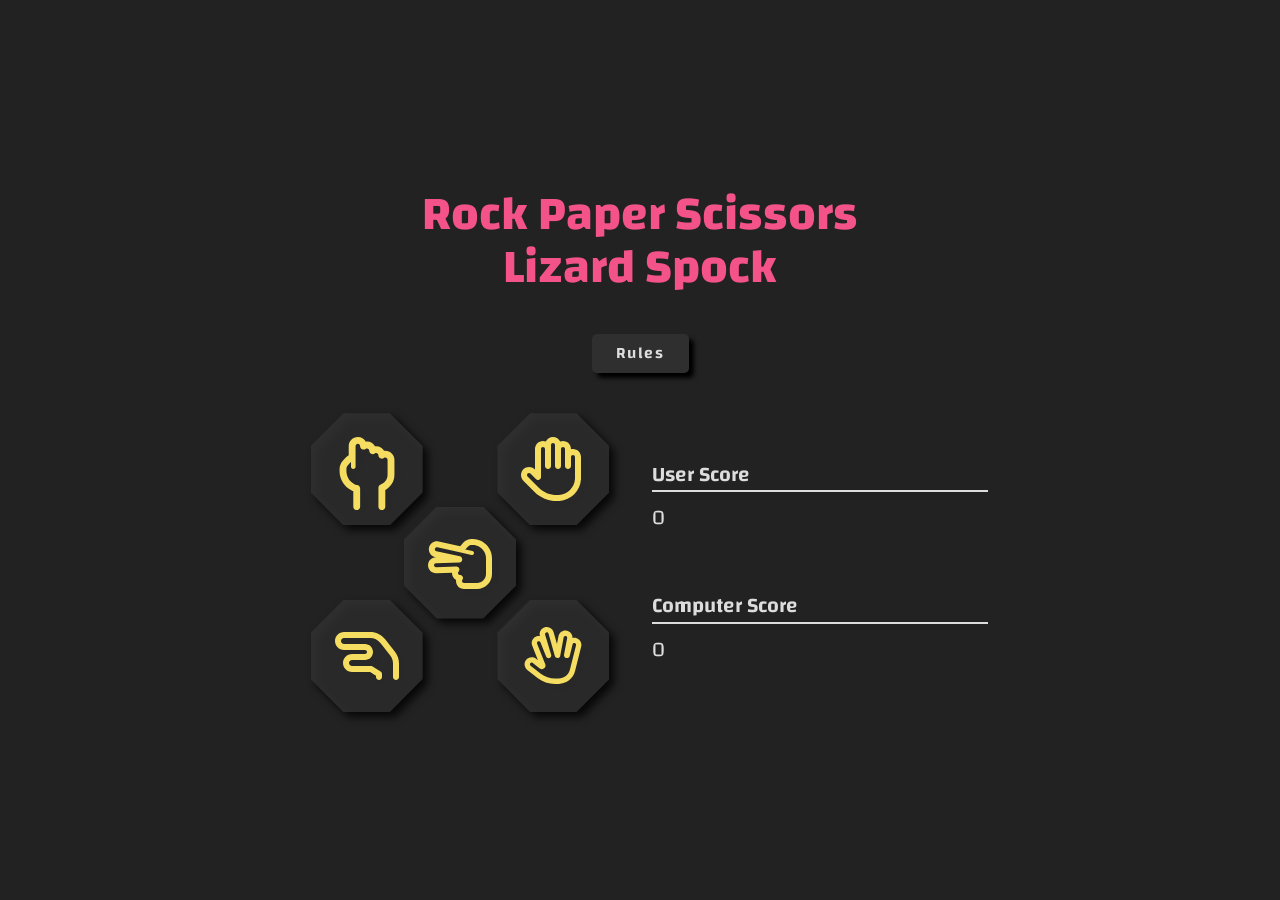
==== commit 791c86ba: "Add the score section" ====
--- a/projects/rock-paper-scissors-lizard-spock/index.html
+++ b/projects/rock-paper-scissors-lizard-spock/index.html
@@ -160,6 +160,17 @@
           </button>
         </div>
       </div>
+
+      <div class="score">
+        <div class="user">
+          <h3>User Score</h3>
+          <p>0</p>
+        </div>
+        <div class="computer">
+          <h3>Computer Score</h3>
+          <p>0</p>
+        </div>
+      </div>
     </div>
   </main>
 </body>
--- a/projects/rock-paper-scissors-lizard-spock/css/style.css
+++ b/projects/rock-paper-scissors-lizard-spock/css/style.css
@@ -36,11 +36,11 @@
   letter-spacing: 0.1em;
   color: #ddd;
   cursor: pointer;
-  background-color: rgba(51, 51, 51, 0.6);
+  background-color: rgba(51, 51, 51, 0.8);
   border: 0;
   box-shadow: 0.3125rem 0.3125rem 0.25rem #000;
   border-radius: 0.3125rem;
-  transition: color 0.2s, box-shadow 0.2s, transform 0.2s, background-color 0.2s;
+  transition: color 0.2s, box-shadow 0.1s, transform 0.1s, background-color 0.2s;
 }
 .rules-button:hover {
   color: rgba(221, 221, 221, 0.6);
@@ -48,7 +48,7 @@
 .rules-button:active {
   transform: scale(0.98);
   box-shadow: 1px 1px 1px black;
-  background-color: rgba(51, 51, 51, 0.9);
+  background-color: #333;
 }
 .rules-button:focus-visible {
   filter: drop-shadow(0px 0px 1px rgba(221, 221, 221, 0.6));
@@ -128,14 +128,14 @@
   gap: 1.5rem;
   justify-content: center;
 }
-.game-container .hand-signals {
+.game-container .hand-signals,
+.game-container .score {
   width: calc(var(--hand-signal-size) * 3);
 }
 
 .hand-signals {
   display: grid;
-  grid-template: repeat(17, 1fr)/repeat(18, 1fr);
-  grid-template-areas: ".. ro ro ro ro ro ro .. .. .. .. pa pa pa pa pa pa .." ".. ro ro ro ro ro ro .. .. .. .. pa pa pa pa pa pa .." ".. ro ro ro ro ro ro .. .. .. .. pa pa pa pa pa pa .." ".. ro ro ro ro ro ro .. .. .. .. pa pa pa pa pa pa .." ".. ro ro ro ro ro ro .. .. .. .. pa pa pa pa pa pa .." ".. .. .. .. .. .. sc sc sc sc sc sc .. .. .. .. .. .." ".. .. .. .. .. .. sc sc sc sc sc sc .. .. .. .. .. .." ".. .. .. .. .. .. sc sc sc sc sc sc .. .. .. .. .. .." ".. .. .. .. .. .. sc sc sc sc sc sc .. .. .. .. .. .." ".. .. .. .. .. .. sc sc sc sc sc sc .. .. .. .. .. .." ".. .. .. .. .. .. sc sc sc sc sc sc .. .. .. .. .. .." ".. li li li li li li .. .. .. .. sp sp sp sp sp sp .." ".. li li li li li li .. .. .. .. sp sp sp sp sp sp .." ".. li li li li li li .. .. .. .. sp sp sp sp sp sp .." ".. li li li li li li .. .. .. .. sp sp sp sp sp sp .." ".. li li li li li li .. .. .. .. sp sp sp sp sp sp ..";
+  grid-template: repeat(16, 1fr)/repeat(18, 1fr);
 }
 .hand-signals .wrapper {
   filter: drop-shadow(0.3125rem 0.3125rem 0.25rem #000);
@@ -153,38 +153,59 @@
   width: var(--hand-signal-size);
   height: var(--hand-signal-size);
   padding: 1.5rem;
-  background-color: rgba(51, 51, 51, 0.6);
+  background-color: rgba(51, 51, 51, 0.8);
   border: 0;
   cursor: pointer;
-  transition: transform 0.1s, background-color 0.1s;
+  transition: transform 0.1s, background-color 0.3s;
 }
 .hand-signals .wrapper button:hover svg {
   fill: #f9ea9f;
 }
 .hand-signals .wrapper button:active {
-  background-color: rgba(51, 51, 51, 0.8);
+  background-color: rgba(51, 51, 51, 0.9);
   transform: scale(0.95);
 }
 .hand-signals .wrapper.rock {
-  grid-area: ro;
-  grid-row-end: 7;
+  grid-area: 1/2/7/8;
 }
 .hand-signals .wrapper.paper {
-  grid-area: pa;
-  grid-row-end: 7;
+  grid-area: 1/12/7/18;
 }
 .hand-signals .wrapper.scissors {
-  grid-area: sc;
+  grid-area: 6/7/12/13;
 }
 .hand-signals .wrapper.lizard {
-  grid-area: li;
-  grid-row-start: 11;
+  grid-area: 11/2/17/8;
 }
 .hand-signals .wrapper.spock {
-  grid-area: sp;
-  grid-row-start: 11;
+  grid-area: 11/12/17/18;
 }
 .hand-signals svg {
   fill: #f5dd61;
   display: block;
+}
+
+.score {
+  font-size: clamp(1rem, 2.6vw, 1.3rem);
+  display: grid;
+  align-content: space-evenly;
+  row-gap: 1rem;
+}
+@media (max-width: 33.875rem) {
+  .score {
+    text-align: center;
+    justify-content: center;
+  }
+  .score .user {
+    margin-top: 1rem;
+  }
+  .score h3 {
+    padding: 0 0.3rem 0.3rem;
+  }
+}
+.score h3 {
+  font-weight: 600;
+  border-bottom: 2px solid #ddd;
+  padding-bottom: 0.3rem;
+  margin-bottom: 1rem;
 }/*# sourceMappingURL=style.css.map */
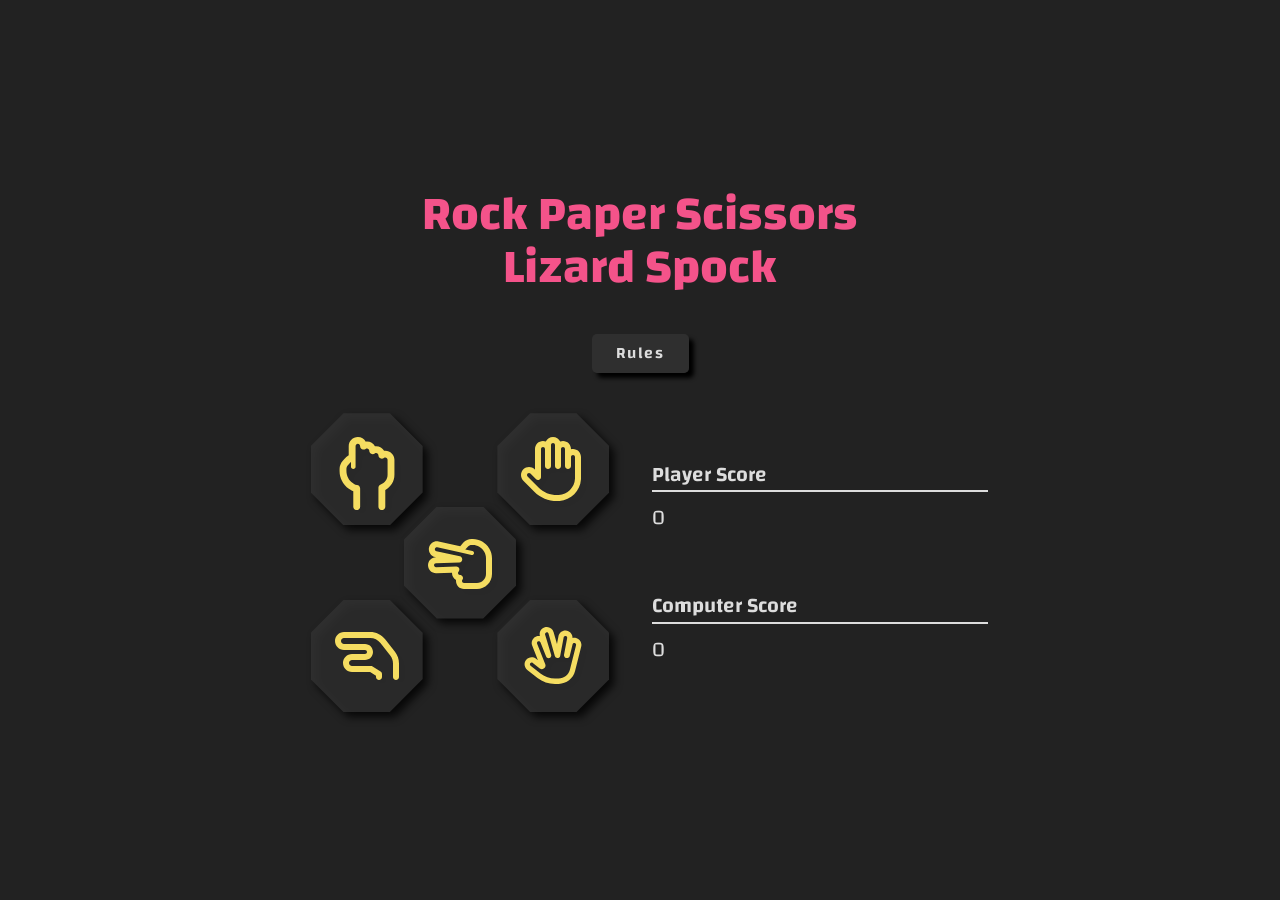
==== commit d712f7d7: "Change 'user' to 'player'" ====
--- a/projects/rock-paper-scissors-lizard-spock/index.html
+++ b/projects/rock-paper-scissors-lizard-spock/index.html
@@ -16,7 +16,7 @@
       <button class="rules-button">Rules</button>
     </div>
 
-    <div class="rules-container">
+    <div class="rules-container pop-up">
       <div class="rules">
         <h2>Rules</h2>
         <div class="x-mark-wrapper">
@@ -162,8 +162,8 @@
       </div>
 
       <div class="score">
-        <div class="user">
-          <h3>User Score</h3>
+        <div class="player">
+          <h3>Player Score</h3>
           <p>0</p>
         </div>
         <div class="computer">
--- a/projects/rock-paper-scissors-lizard-spock/css/style.css
+++ b/projects/rock-paper-scissors-lizard-spock/css/style.css
@@ -27,8 +27,11 @@
   color: #f4538a;
 }
 
+.rules-button-wrapper {
+  margin: 2.5rem 0;
+}
+
 .rules-button {
-  margin: 2.5rem 0;
   padding: 0.3rem 1.5rem;
   font-family: inherit;
   font-size: 1rem;
@@ -55,72 +58,6 @@
   outline: 0;
 }
 
-.rules-container {
-  width: 100%;
-  min-height: 100vh;
-  opacity: 0;
-  position: absolute;
-  top: 0;
-  z-index: -1;
-  background-color: rgba(0, 0, 0, 0.8);
-  color: #ddd;
-  font-size: clamp(1rem, 2vw, 1.2rem);
-  border-radius: 0.625rem;
-  display: grid;
-  place-items: center;
-  transition: opacity 0.5s ease-in-out, z-index 0.5s ease-in-out;
-}
-.rules-container.reveal {
-  opacity: 1;
-  z-index: 10;
-}
-.rules-container .rules {
-  background-color: #222;
-  color: #ddd;
-  border-radius: 0.625rem;
-  padding: 0 1.5rem 1.5rem 3rem;
-  display: grid;
-}
-.rules-container .rules .x-mark-wrapper {
-  grid-area: 1/2/2/3;
-  place-self: center end;
-}
-.rules-container .rules .x-mark {
-  background-color: transparent;
-  border: 0;
-  padding: 0;
-  cursor: pointer;
-}
-.rules-container .rules .x-mark svg {
-  fill: #ddd;
-  width: clamp(1.2rem, 2.5vw, 1.5rem);
-  vertical-align: middle;
-  transition: fill 0.2s;
-}
-.rules-container .rules .x-mark:hover svg {
-  fill: rgba(221, 221, 221, 0.4);
-}
-.rules-container .rules .x-mark:active {
-  transform: scale(0.95);
-}
-.rules-container h2 {
-  font-size: clamp(1.5rem, 3.1vw, 2rem);
-  font-weight: 600;
-  margin: 1.5rem 0;
-}
-.rules-container ul {
-  grid-column: span 2;
-  list-style-type: circle;
-  list-style-position: outside;
-  line-height: 1.7em;
-}
-.rules-container ul svg {
-  width: clamp(1rem, 2vw, 1.25rem);
-  height: auto;
-  fill: #faa300;
-  vertical-align: middle;
-}
-
 .game-container {
   --hand-signal-size: clamp(5rem, 14vw, 7rem);
   display: flex;
@@ -196,7 +133,7 @@
     text-align: center;
     justify-content: center;
   }
-  .score .user {
+  .score .player {
     margin-top: 1rem;
   }
   .score h3 {
@@ -208,4 +145,73 @@
   border-bottom: 2px solid #ddd;
   padding-bottom: 0.3rem;
   margin-bottom: 1rem;
+}
+
+/* POP-UPS */
+.pop-up {
+  width: 100%;
+  min-height: 100vh;
+  opacity: 0;
+  position: absolute;
+  top: 0;
+  z-index: -1;
+  background-color: rgba(0, 0, 0, 0.8);
+  color: #ddd;
+  display: grid;
+  place-items: center;
+  transition: opacity 0.5s ease-in-out, z-index 0.5s ease-in-out;
+}
+.pop-up.reveal {
+  opacity: 1;
+  z-index: 10;
+}
+
+.rules {
+  background-color: #222;
+  border-radius: 0.625rem;
+  padding: 0 1.5rem 1.5rem 3rem;
+  display: grid;
+}
+.rules .x-mark-wrapper {
+  grid-area: 1/2/2/3;
+  place-self: center end;
+}
+.rules .x-mark {
+  background-color: transparent;
+  border: 0;
+  padding: 0;
+  cursor: pointer;
+}
+.rules .x-mark svg {
+  fill: #ddd;
+  width: clamp(1.2rem, 2.5vw, 1.5rem);
+  vertical-align: middle;
+  transition: fill 0.2s;
+}
+.rules .x-mark:hover svg {
+  fill: rgba(221, 221, 221, 0.4);
+}
+.rules .x-mark:active {
+  transform: scale(0.95);
+}
+
+.rules {
+  font-size: clamp(1rem, 2vw, 1.2rem);
+}
+.rules h2 {
+  font-size: clamp(1.5rem, 3.1vw, 2rem);
+  font-weight: 600;
+  margin: 1.5rem 0;
+}
+.rules ul {
+  grid-column: span 2;
+  list-style-type: circle;
+  list-style-position: outside;
+  line-height: 1.7em;
+}
+.rules ul svg {
+  width: clamp(1rem, 2vw, 1.25rem);
+  height: auto;
+  fill: #faa300;
+  vertical-align: middle;
 }/*# sourceMappingURL=style.css.map */
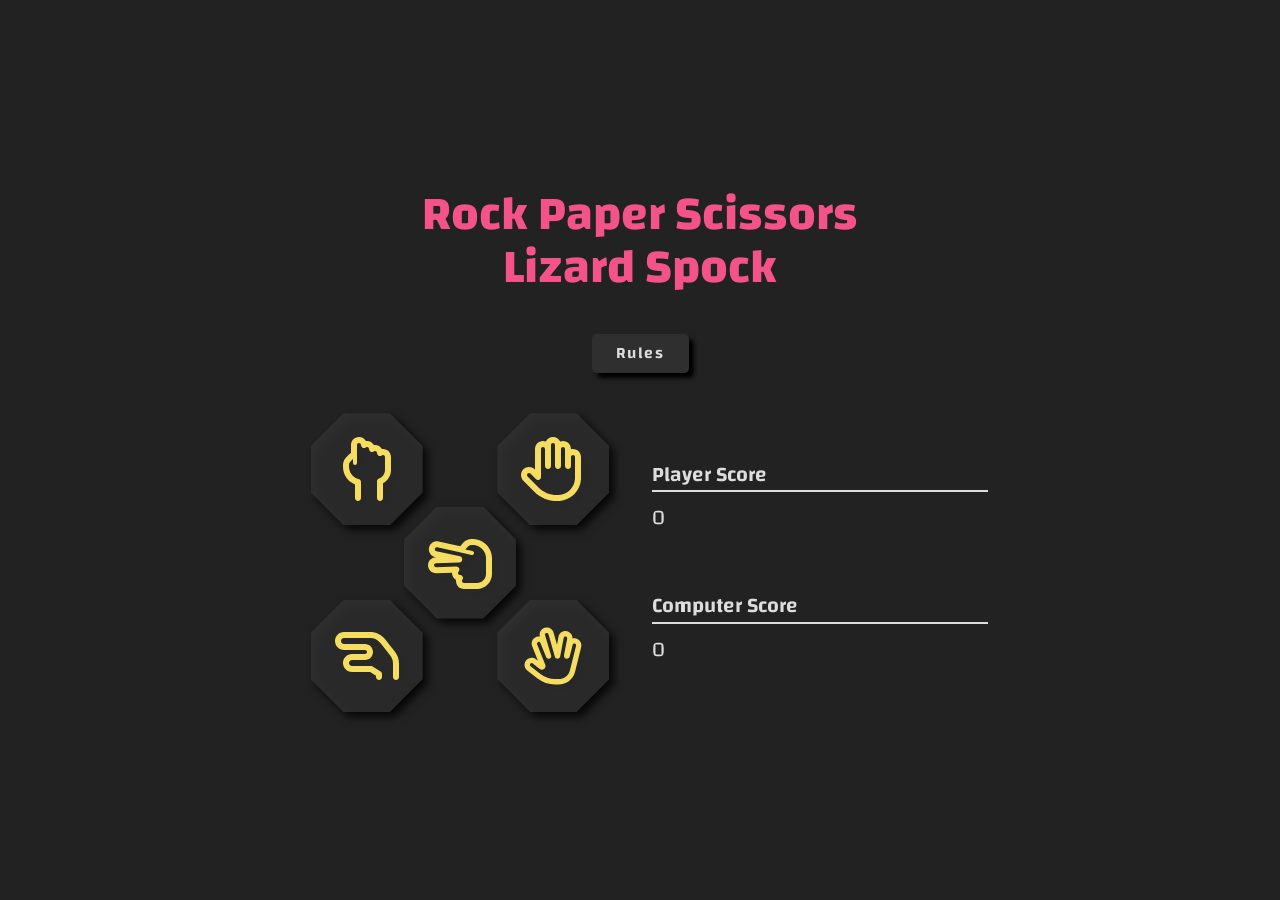
==== commit 361bb30d: "Add animation" ====
--- a/projects/rock-paper-scissors-lizard-spock/index.html
+++ b/projects/rock-paper-scissors-lizard-spock/index.html
@@ -17,7 +17,7 @@
     </div>
 
     <div class="rules-container pop-up">
-      <div class="rules">
+      <div class="rules pop-up-card">
         <h2>Rules</h2>
         <div class="x-mark-wrapper">
           <button class="x-mark">
@@ -135,29 +135,29 @@
     <div class="game-container">
       <div class="hand-signals">
         <div class="rock wrapper">
-          <button>
-            <svg xmlns="http://www.w3.org/2000/svg" viewBox="0 0 448 512"><!--!Font Awesome Free 6.5.1 by @fontawesome - https://fontawesome.com License - https://fontawesome.com/license/free Copyright 2024 Fonticons, Inc.--><path d="M144 64c0-8.8 7.2-16 16-16s16 7.2 16 16c0 9.1 5.1 17.4 13.3 21.5s17.9 3.2 25.1-2.3c2.7-2 6-3.2 9.6-3.2c8.8 0 16 7.2 16 16c0 9.1 5.1 17.4 13.3 21.5s17.9 3.2 25.1-2.3c2.7-2 6-3.2 9.6-3.2c8.8 0 16 7.2 16 16c0 9.1 5.1 17.4 13.3 21.5s17.9 3.2 25.1-2.3c2.7-2 6-3.2 9.6-3.2c8.8 0 16 7.2 16 16V264c0 31.3-20 58-48 67.9c-9.6 3.4-16 12.5-16 22.6V488c0 13.3 10.7 24 24 24s24-10.7 24-24V370.2c38-20.1 64-60.1 64-106.2V160c0-35.3-28.7-64-64-64c-2.8 0-5.6 .2-8.3 .5C332.8 77.1 311.9 64 288 64c-2.8 0-5.6 .2-8.3 .5C268.8 45.1 247.9 32 224 32c-2.8 0-5.6 .2-8.3 .5C204.8 13.1 183.9 0 160 0C124.7 0 96 28.7 96 64v64.3c-11.7 7.4-22.5 16.4-32 26.9l17.8 16.1L64 155.2l-9.4 10.5C40 181.8 32 202.8 32 224.6v12.8c0 49.6 24.2 96.1 64.8 124.5l13.8-19.7L96.8 361.9l8.9 6.2c6.9 4.8 14.4 8.6 22.3 11.3V488c0 13.3 10.7 24 24 24s24-10.7 24-24V359.9c0-12.6-9.8-23.1-22.4-23.9c-7.3-.5-14.3-2.9-20.3-7.1l-13.1 18.7 13.1-18.7-8.9-6.2C96.6 303.1 80 271.3 80 237.4V224.6c0-9.9 3.7-19.4 10.3-26.8l9.4-10.5c3.8-4.2 7.9-8.1 12.3-11.6V208c0 8.8 7.2 16 16 16s16-7.2 16-16V142.3 128 64z"/></svg>
-          </button>
+          <button id="rock"></button>
+          <svg xmlns="http://www.w3.org/2000/svg" viewBox="0 0 448 512"><!--!Font Awesome Free 6.5.1 by @fontawesome - https://fontawesome.com License - https://fontawesome.com/license/free Copyright 2024 Fonticons, Inc.--><path d="M144 64c0-8.8 7.2-16 16-16s16 7.2 16 16c0 9.1 5.1 17.4 13.3 21.5s17.9 3.2 25.1-2.3c2.7-2 6-3.2 9.6-3.2c8.8 0 16 7.2 16 16c0 9.1 5.1 17.4 13.3 21.5s17.9 3.2 25.1-2.3c2.7-2 6-3.2 9.6-3.2c8.8 0 16 7.2 16 16c0 9.1 5.1 17.4 13.3 21.5s17.9 3.2 25.1-2.3c2.7-2 6-3.2 9.6-3.2c8.8 0 16 7.2 16 16V264c0 31.3-20 58-48 67.9c-9.6 3.4-16 12.5-16 22.6V488c0 13.3 10.7 24 24 24s24-10.7 24-24V370.2c38-20.1 64-60.1 64-106.2V160c0-35.3-28.7-64-64-64c-2.8 0-5.6 .2-8.3 .5C332.8 77.1 311.9 64 288 64c-2.8 0-5.6 .2-8.3 .5C268.8 45.1 247.9 32 224 32c-2.8 0-5.6 .2-8.3 .5C204.8 13.1 183.9 0 160 0C124.7 0 96 28.7 96 64v64.3c-11.7 7.4-22.5 16.4-32 26.9l17.8 16.1L64 155.2l-9.4 10.5C40 181.8 32 202.8 32 224.6v12.8c0 49.6 24.2 96.1 64.8 124.5l13.8-19.7L96.8 361.9l8.9 6.2c6.9 4.8 14.4 8.6 22.3 11.3V488c0 13.3 10.7 24 24 24s24-10.7 24-24V359.9c0-12.6-9.8-23.1-22.4-23.9c-7.3-.5-14.3-2.9-20.3-7.1l-13.1 18.7 13.1-18.7-8.9-6.2C96.6 303.1 80 271.3 80 237.4V224.6c0-9.9 3.7-19.4 10.3-26.8l9.4-10.5c3.8-4.2 7.9-8.1 12.3-11.6V208c0 8.8 7.2 16 16 16s16-7.2 16-16V142.3 128 64z"/></svg>
+          <div class="animated-div"></div>
         </div>
         <div class="paper wrapper">
-          <button>
-            <svg xmlns="http://www.w3.org/2000/svg" viewBox="0 0 512 512"><!--!Font Awesome Free 6.5.1 by @fontawesome - https://fontawesome.com License - https://fontawesome.com/license/free Copyright 2024 Fonticons, Inc.--><path d="M256 0c-25.3 0-47.2 14.7-57.6 36c-7-2.6-14.5-4-22.4-4c-35.3 0-64 28.7-64 64V261.5l-2.7-2.7c-25-25-65.5-25-90.5 0s-25 65.5 0 90.5L106.5 437c48 48 113.1 75 181 75H296h8c1.5 0 3-.1 4.5-.4c91.7-6.2 165-79.4 171.1-171.1c.3-1.5 .4-3 .4-4.5V160c0-35.3-28.7-64-64-64c-5.5 0-10.9 .7-16 2V96c0-35.3-28.7-64-64-64c-7.9 0-15.4 1.4-22.4 4C303.2 14.7 281.3 0 256 0zM240 96.1c0 0 0-.1 0-.1V64c0-8.8 7.2-16 16-16s16 7.2 16 16V95.9c0 0 0 .1 0 .1V232c0 13.3 10.7 24 24 24s24-10.7 24-24V96c0 0 0 0 0-.1c0-8.8 7.2-16 16-16s16 7.2 16 16v55.9c0 0 0 .1 0 .1v80c0 13.3 10.7 24 24 24s24-10.7 24-24V160.1c0 0 0-.1 0-.1c0-8.8 7.2-16 16-16s16 7.2 16 16V332.9c-.1 .6-.1 1.3-.2 1.9c-3.4 69.7-59.3 125.6-129 129c-.6 0-1.3 .1-1.9 .2H296h-8.5c-55.2 0-108.1-21.9-147.1-60.9L52.7 315.3c-6.2-6.2-6.2-16.4 0-22.6s16.4-6.2 22.6 0L119 336.4c6.9 6.9 17.2 8.9 26.2 5.2s14.8-12.5 14.8-22.2V96c0-8.8 7.2-16 16-16c8.8 0 16 7.1 16 15.9V232c0 13.3 10.7 24 24 24s24-10.7 24-24V96.1z"/></svg>
-          </button>
+          <button id="paper"></button>
+          <svg xmlns="http://www.w3.org/2000/svg" viewBox="0 0 512 512"><!--!Font Awesome Free 6.5.1 by @fontawesome - https://fontawesome.com License - https://fontawesome.com/license/free Copyright 2024 Fonticons, Inc.--><path d="M256 0c-25.3 0-47.2 14.7-57.6 36c-7-2.6-14.5-4-22.4-4c-35.3 0-64 28.7-64 64V261.5l-2.7-2.7c-25-25-65.5-25-90.5 0s-25 65.5 0 90.5L106.5 437c48 48 113.1 75 181 75H296h8c1.5 0 3-.1 4.5-.4c91.7-6.2 165-79.4 171.1-171.1c.3-1.5 .4-3 .4-4.5V160c0-35.3-28.7-64-64-64c-5.5 0-10.9 .7-16 2V96c0-35.3-28.7-64-64-64c-7.9 0-15.4 1.4-22.4 4C303.2 14.7 281.3 0 256 0zM240 96.1c0 0 0-.1 0-.1V64c0-8.8 7.2-16 16-16s16 7.2 16 16V95.9c0 0 0 .1 0 .1V232c0 13.3 10.7 24 24 24s24-10.7 24-24V96c0 0 0 0 0-.1c0-8.8 7.2-16 16-16s16 7.2 16 16v55.9c0 0 0 .1 0 .1v80c0 13.3 10.7 24 24 24s24-10.7 24-24V160.1c0 0 0-.1 0-.1c0-8.8 7.2-16 16-16s16 7.2 16 16V332.9c-.1 .6-.1 1.3-.2 1.9c-3.4 69.7-59.3 125.6-129 129c-.6 0-1.3 .1-1.9 .2H296h-8.5c-55.2 0-108.1-21.9-147.1-60.9L52.7 315.3c-6.2-6.2-6.2-16.4 0-22.6s16.4-6.2 22.6 0L119 336.4c6.9 6.9 17.2 8.9 26.2 5.2s14.8-12.5 14.8-22.2V96c0-8.8 7.2-16 16-16c8.8 0 16 7.1 16 15.9V232c0 13.3 10.7 24 24 24s24-10.7 24-24V96.1z"/></svg>
+          <div class="animated-div"></div>
         </div>
         <div class="scissors wrapper">
-          <button>
-            <svg xmlns="http://www.w3.org/2000/svg" viewBox="0 0 512 512"><!--!Font Awesome Free 6.5.1 by @fontawesome - https://fontawesome.com License - https://fontawesome.com/license/free Copyright 2024 Fonticons, Inc.--><path d="M.2 276.3c-1.2-35.3 26.4-65 61.7-66.2l3.3-.1L57 208.1C22.5 200.5 .7 166.3 8.3 131.8S50.2 75.5 84.7 83.2l173 38.3c2.3-2.9 4.7-5.7 7.1-8.5l18.4-20.3C299.9 74.5 323.5 64 348.3 64l10.2 0c54.1 0 104.1 28.7 131.3 75.4l1.5 2.6c13.6 23.2 20.7 49.7 20.7 76.6L512 344c0 66.3-53.7 120-120 120l-8 0-96 0c-35.3 0-64-28.7-64-64c0-2.8 .2-5.6 .5-8.3c-19.4-11-32.5-31.8-32.5-55.7c0-.8 0-1.6 0-2.4L66.4 338c-35.3 1.2-65-26.4-66.2-61.7zm63.4-18.2c-8.8 .3-15.7 7.7-15.4 16.5s7.7 15.7 16.5 15.4l161.5-5.6c9.8-.3 18.7 5.3 22.7 14.2s2.2 19.3-4.5 26.4c-2.8 2.9-4.4 6.7-4.4 11c0 8.8 7.2 16 16 16c9.1 0 17.4 5.1 21.5 13.3s3.2 17.9-2.3 25.1c-2 2.7-3.2 6-3.2 9.6c0 8.8 7.2 16 16 16l96 0 8 0c39.8 0 72-32.2 72-72l0-125.4c0-18.4-4.9-36.5-14.2-52.4l-1.5-2.6c-18.6-32-52.8-51.6-89.8-51.6l-10.2 0c-11.3 0-22 4.8-29.6 13.1l-17.5-15.9 17.5 15.9-18.4 20.3c-.6 .6-1.1 1.3-1.7 1.9l57 13.2c8.6 2 14 10.6 12 19.2s-10.6 14-19.2 12l-85.6-19.7L74.3 130c-8.6-1.9-17.2 3.5-19.1 12.2s3.5 17.2 12.2 19.1l187.5 41.6c10.2 2.3 17.8 10.9 18.7 21.4l.1 1c.6 6.6-1.5 13.1-5.8 18.1s-10.6 7.9-17.2 8.2L63.6 258.1z"/></svg>
-          </button>
+          <button id="scissors"></button>
+          <svg xmlns="http://www.w3.org/2000/svg" viewBox="0 0 512 512"><!--!Font Awesome Free 6.5.1 by @fontawesome - https://fontawesome.com License - https://fontawesome.com/license/free Copyright 2024 Fonticons, Inc.--><path d="M.2 276.3c-1.2-35.3 26.4-65 61.7-66.2l3.3-.1L57 208.1C22.5 200.5 .7 166.3 8.3 131.8S50.2 75.5 84.7 83.2l173 38.3c2.3-2.9 4.7-5.7 7.1-8.5l18.4-20.3C299.9 74.5 323.5 64 348.3 64l10.2 0c54.1 0 104.1 28.7 131.3 75.4l1.5 2.6c13.6 23.2 20.7 49.7 20.7 76.6L512 344c0 66.3-53.7 120-120 120l-8 0-96 0c-35.3 0-64-28.7-64-64c0-2.8 .2-5.6 .5-8.3c-19.4-11-32.5-31.8-32.5-55.7c0-.8 0-1.6 0-2.4L66.4 338c-35.3 1.2-65-26.4-66.2-61.7zm63.4-18.2c-8.8 .3-15.7 7.7-15.4 16.5s7.7 15.7 16.5 15.4l161.5-5.6c9.8-.3 18.7 5.3 22.7 14.2s2.2 19.3-4.5 26.4c-2.8 2.9-4.4 6.7-4.4 11c0 8.8 7.2 16 16 16c9.1 0 17.4 5.1 21.5 13.3s3.2 17.9-2.3 25.1c-2 2.7-3.2 6-3.2 9.6c0 8.8 7.2 16 16 16l96 0 8 0c39.8 0 72-32.2 72-72l0-125.4c0-18.4-4.9-36.5-14.2-52.4l-1.5-2.6c-18.6-32-52.8-51.6-89.8-51.6l-10.2 0c-11.3 0-22 4.8-29.6 13.1l-17.5-15.9 17.5 15.9-18.4 20.3c-.6 .6-1.1 1.3-1.7 1.9l57 13.2c8.6 2 14 10.6 12 19.2s-10.6 14-19.2 12l-85.6-19.7L74.3 130c-8.6-1.9-17.2 3.5-19.1 12.2s3.5 17.2 12.2 19.1l187.5 41.6c10.2 2.3 17.8 10.9 18.7 21.4l.1 1c.6 6.6-1.5 13.1-5.8 18.1s-10.6 7.9-17.2 8.2L63.6 258.1z"/></svg>
+          <div class="animated-div"></div>
         </div>
         <div class="lizard wrapper">
-          <button>
-            <svg xmlns="http://www.w3.org/2000/svg" viewBox="0 0 512 512"><!--!Font Awesome Free 6.5.1 by @fontawesome - https://fontawesome.com License - https://fontawesome.com/license/free Copyright 2024 Fonticons, Inc.--><path d="M72 112c-13.3 0-24 10.7-24 24s10.7 24 24 24H240c35.3 0 64 28.7 64 64s-28.7 64-64 64H136c-13.3 0-24 10.7-24 24s10.7 24 24 24H288c4.5 0 8.9 1.3 12.7 3.6l64 40c7 4.4 11.3 12.1 11.3 20.4v24c0 13.3-10.7 24-24 24s-24-10.7-24-24V413.3L281.1 384H136c-39.8 0-72-32.2-72-72s32.2-72 72-72H240c8.8 0 16-7.2 16-16s-7.2-16-16-16H72c-39.8 0-72-32.2-72-72S32.2 64 72 64H281.6c46.7 0 90.9 21.5 119.7 58.3l78.4 100.1c20.9 26.7 32.3 59.7 32.3 93.7V424c0 13.3-10.7 24-24 24s-24-10.7-24-24V316.1c0-23.2-7.8-45.8-22.1-64.1L363.5 151.9c-19.7-25.2-49.9-39.9-81.9-39.9H72z"/></svg>
-          </button>
+          <button id="lizard"></button>
+          <svg xmlns="http://www.w3.org/2000/svg" viewBox="0 0 512 512"><!--!Font Awesome Free 6.5.1 by @fontawesome - https://fontawesome.com License - https://fontawesome.com/license/free Copyright 2024 Fonticons, Inc.--><path d="M72 112c-13.3 0-24 10.7-24 24s10.7 24 24 24H240c35.3 0 64 28.7 64 64s-28.7 64-64 64H136c-13.3 0-24 10.7-24 24s10.7 24 24 24H288c4.5 0 8.9 1.3 12.7 3.6l64 40c7 4.4 11.3 12.1 11.3 20.4v24c0 13.3-10.7 24-24 24s-24-10.7-24-24V413.3L281.1 384H136c-39.8 0-72-32.2-72-72s32.2-72 72-72H240c8.8 0 16-7.2 16-16s-7.2-16-16-16H72c-39.8 0-72-32.2-72-72S32.2 64 72 64H281.6c46.7 0 90.9 21.5 119.7 58.3l78.4 100.1c20.9 26.7 32.3 59.7 32.3 93.7V424c0 13.3-10.7 24-24 24s-24-10.7-24-24V316.1c0-23.2-7.8-45.8-22.1-64.1L363.5 151.9c-19.7-25.2-49.9-39.9-81.9-39.9H72z"/></svg>
+          <div class="animated-div"></div>
         </div>
         <div class="spock wrapper">
-          <button>
-            <svg xmlns="http://www.w3.org/2000/svg" viewBox="0 0 576 512"><!--!Font Awesome Free 6.5.1 by @fontawesome - https://fontawesome.com License - https://fontawesome.com/license/free Copyright 2024 Fonticons, Inc.--><path d="M170.2 80.8C161 47 180.8 12 214.6 2.4c34-9.6 69.4 10.2 79 44.2l30.3 107.1L337.1 84c6.6-34.7 40.1-57.5 74.8-50.9c31.4 6 53 33.9 52 64.9c10-2.6 20.8-2.8 31.5-.1c34.3 8.6 55.1 43.3 46.6 77.6L486.7 397.2C469.8 464.7 409.2 512 339.6 512c-11.2 0-22.5 0-33.7 0c-56.9 0-112.2-19-157.2-53.9l-92-71.6c-27.9-21.7-32.9-61.9-11.2-89.8s61.9-32.9 89.8-11.2l17 13.2L100.5 167.5c-13-32.9 3.2-70.1 36-83c11.1-4.4 22.7-5.4 33.7-3.7zm77.1-21.2c-2.4-8.5-11.2-13.4-19.7-11s-13.4 11.2-11 19.7l54.8 182.4c3.5 12.3-3.3 25.2-15.4 29.3s-25.3-2-30-13.9L174.9 138.1c-3.2-8.2-12.5-12.3-20.8-9s-12.3 12.5-9 20.8l73.3 185.6c12 30.3-23.7 57-49.4 37l-63.1-49.1c-7-5.4-17-4.2-22.5 2.8s-4.2 17 2.8 22.5l92 71.6c36.5 28.4 81.4 43.8 127.7 43.8c11.2 0 22.5 0 33.7 0c47.5 0 89-32.4 100.5-78.5l55.4-221.6c2.1-8.6-3.1-17.3-11.6-19.4s-17.3 3.1-19.4 11.6l-26 104C435.6 271.8 425 280 413 280c-16.5 0-28.9-15-25.8-31.2L415.7 99c1.7-8.7-4-17.1-12.7-18.7s-17.1 4-18.7 12.7L352.5 260c-2.2 11.6-12.4 20-24.2 20c-11 0-20.7-7.3-23.7-17.9L247.4 59.6z"/></svg>
-          </button>
+          <button id="spock"></button>
+          <svg xmlns="http://www.w3.org/2000/svg" viewBox="0 0 576 512"><!--!Font Awesome Free 6.5.1 by @fontawesome - https://fontawesome.com License - https://fontawesome.com/license/free Copyright 2024 Fonticons, Inc.--><path d="M170.2 80.8C161 47 180.8 12 214.6 2.4c34-9.6 69.4 10.2 79 44.2l30.3 107.1L337.1 84c6.6-34.7 40.1-57.5 74.8-50.9c31.4 6 53 33.9 52 64.9c10-2.6 20.8-2.8 31.5-.1c34.3 8.6 55.1 43.3 46.6 77.6L486.7 397.2C469.8 464.7 409.2 512 339.6 512c-11.2 0-22.5 0-33.7 0c-56.9 0-112.2-19-157.2-53.9l-92-71.6c-27.9-21.7-32.9-61.9-11.2-89.8s61.9-32.9 89.8-11.2l17 13.2L100.5 167.5c-13-32.9 3.2-70.1 36-83c11.1-4.4 22.7-5.4 33.7-3.7zm77.1-21.2c-2.4-8.5-11.2-13.4-19.7-11s-13.4 11.2-11 19.7l54.8 182.4c3.5 12.3-3.3 25.2-15.4 29.3s-25.3-2-30-13.9L174.9 138.1c-3.2-8.2-12.5-12.3-20.8-9s-12.3 12.5-9 20.8l73.3 185.6c12 30.3-23.7 57-49.4 37l-63.1-49.1c-7-5.4-17-4.2-22.5 2.8s-4.2 17 2.8 22.5l92 71.6c36.5 28.4 81.4 43.8 127.7 43.8c11.2 0 22.5 0 33.7 0c47.5 0 89-32.4 100.5-78.5l55.4-221.6c2.1-8.6-3.1-17.3-11.6-19.4s-17.3 3.1-19.4 11.6l-26 104C435.6 271.8 425 280 413 280c-16.5 0-28.9-15-25.8-31.2L415.7 99c1.7-8.7-4-17.1-12.7-18.7s-17.1 4-18.7 12.7L352.5 260c-2.2 11.6-12.4 20-24.2 20c-11 0-20.7-7.3-23.7-17.9L247.4 59.6z"/></svg>
+          <div class="animated-div"></div>
         </div>
       </div>
 
@@ -171,6 +171,20 @@
           <p>0</p>
         </div>
       </div>
+
+      <div class="final-result-container pop-up">
+        <div class="final-result pop-up-card">
+          <div class="x-mark-wrapper">
+            <button class="x-mark">
+              <svg xmlns="http://www.w3.org/2000/svg" viewBox="0 0 384 512">
+                <!--!Font Awesome Free 6.5.1 by @fontawesome - https://fontawesome.com License - https://fontawesome.com/license/free Copyright 2024 Fonticons, Inc.-->
+                <path d="M342.6 150.6c12.5-12.5 12.5-32.8 0-45.3s-32.8-12.5-45.3 0L192 210.7 86.6 105.4c-12.5-12.5-32.8-12.5-45.3 0s-12.5 32.8 0 45.3L146.7 256 41.4 361.4c-12.5 12.5-12.5 32.8 0 45.3s32.8 12.5 45.3 0L192 301.3 297.4 406.6c12.5 12.5 32.8 12.5 45.3 0s12.5-32.8 0-45.3L237.3 256 342.6 150.6z"/>
+              </svg>
+            </button>
+          </div>
+          <p></p>
+        </div>
+      </div>
     </div>
   </main>
 </body>
--- a/projects/rock-paper-scissors-lizard-spock/css/style.css
+++ b/projects/rock-paper-scissors-lizard-spock/css/style.css
@@ -75,51 +75,49 @@
   grid-template: repeat(16, 1fr)/repeat(18, 1fr);
 }
 .hand-signals .wrapper {
+  display: grid;
   filter: drop-shadow(0.3125rem 0.3125rem 0.25rem #000);
-  transition: filter 0.1s;
-}
-.hand-signals .wrapper:has(button:active) {
-  filter: drop-shadow(1px 1px 1px #000);
 }
 .hand-signals .wrapper:has(button:focus-visible) {
   filter: drop-shadow(0 0 1px rgba(221, 221, 221, 0.6));
 }
-.hand-signals .wrapper button {
+.hand-signals .wrapper.rock {
+  grid-area: 1/2/7/8;
+}
+.hand-signals .wrapper.paper {
+  grid-area: 1/12/7/18;
+}
+.hand-signals .wrapper.scissors {
+  grid-area: 6/7/12/13;
+}
+.hand-signals .wrapper.lizard {
+  grid-area: 11/2/17/8;
+}
+.hand-signals .wrapper.spock {
+  grid-area: 11/12/17/18;
+}
+.hand-signals .wrapper button,
+.hand-signals .wrapper svg,
+.hand-signals .wrapper .animated-div {
   -webkit-clip-path: polygon(29.29% 0, 70.71% 0, 100% 29.29%, 100% 70.71%, 70.71% 100%, 29.29% 100%, 0 70.71%, 0 29.29%);
           clip-path: polygon(29.29% 0, 70.71% 0, 100% 29.29%, 100% 70.71%, 70.71% 100%, 29.29% 100%, 0 70.71%, 0 29.29%);
   width: var(--hand-signal-size);
   height: var(--hand-signal-size);
   padding: 1.5rem;
-  background-color: rgba(51, 51, 51, 0.8);
   border: 0;
   cursor: pointer;
-  transition: transform 0.1s, background-color 0.3s;
-}
-.hand-signals .wrapper button:hover svg {
-  fill: #f9ea9f;
-}
-.hand-signals .wrapper button:active {
-  background-color: rgba(51, 51, 51, 0.9);
-  transform: scale(0.95);
-}
-.hand-signals .wrapper.rock {
-  grid-area: 1/2/7/8;
-}
-.hand-signals .wrapper.paper {
-  grid-area: 1/12/7/18;
-}
-.hand-signals .wrapper.scissors {
-  grid-area: 6/7/12/13;
-}
-.hand-signals .wrapper.lizard {
-  grid-area: 11/2/17/8;
-}
-.hand-signals .wrapper.spock {
-  grid-area: 11/12/17/18;
-}
-.hand-signals svg {
+  grid-area: 1/2;
+}
+.hand-signals .wrapper button {
+  background-color: rgba(51, 51, 51, 0.8);
+}
+.hand-signals .wrapper svg {
+  z-index: 10;
   fill: #f5dd61;
   display: block;
+}
+.hand-signals .wrapper svg:hover {
+  fill: #f9ea9f;
 }
 
 .score {
@@ -166,37 +164,38 @@
   z-index: 10;
 }
 
-.rules {
+.pop-up-card {
   background-color: #222;
   border-radius: 0.625rem;
-  padding: 0 1.5rem 1.5rem 3rem;
-  display: grid;
-}
-.rules .x-mark-wrapper {
+  display: grid;
+}
+.pop-up-card .x-mark-wrapper {
   grid-area: 1/2/2/3;
-  place-self: center end;
-}
-.rules .x-mark {
+}
+.pop-up-card .x-mark {
   background-color: transparent;
   border: 0;
   padding: 0;
   cursor: pointer;
 }
-.rules .x-mark svg {
+.pop-up-card .x-mark svg {
   fill: #ddd;
   width: clamp(1.2rem, 2.5vw, 1.5rem);
   vertical-align: middle;
   transition: fill 0.2s;
 }
-.rules .x-mark:hover svg {
+.pop-up-card .x-mark:hover svg {
   fill: rgba(221, 221, 221, 0.4);
 }
-.rules .x-mark:active {
+.pop-up-card .x-mark:active {
   transform: scale(0.95);
 }
 
 .rules {
-  font-size: clamp(1rem, 2vw, 1.2rem);
+  padding: 0 1.5rem 1.5rem 3rem;
+}
+.rules .x-mark-wrapper {
+  place-self: center end;
 }
 .rules h2 {
   font-size: clamp(1.5rem, 3.1vw, 2rem);
@@ -205,6 +204,7 @@
 }
 .rules ul {
   grid-column: span 2;
+  font-size: clamp(1rem, 2vw, 1.2rem);
   list-style-type: circle;
   list-style-position: outside;
   line-height: 1.7em;
@@ -214,4 +214,25 @@
   height: auto;
   fill: #faa300;
   vertical-align: middle;
+}
+
+.final-result-container {
+  --margin: min(3rem, 10vw);
+  font-size: clamp(2rem, 5vw, 3rem);
+}
+.final-result-container .final-result {
+  grid-template-rows: var(--margin) auto;
+  grid-template-columns: auto calc(var(--margin) * 2);
+  padding: 0.7rem;
+}
+.final-result-container .final-result .x-mark-wrapper {
+  display: grid;
+  place-self: start end;
+}
+.final-result-container .final-result p {
+  margin: 0.5rem 0.5rem var(--margin) calc(var(--margin) * 2);
+  grid-area: 2/1/3/2;
+  text-align: center;
+  line-height: 1.1em;
+  color: #faa300;
 }/*# sourceMappingURL=style.css.map */
